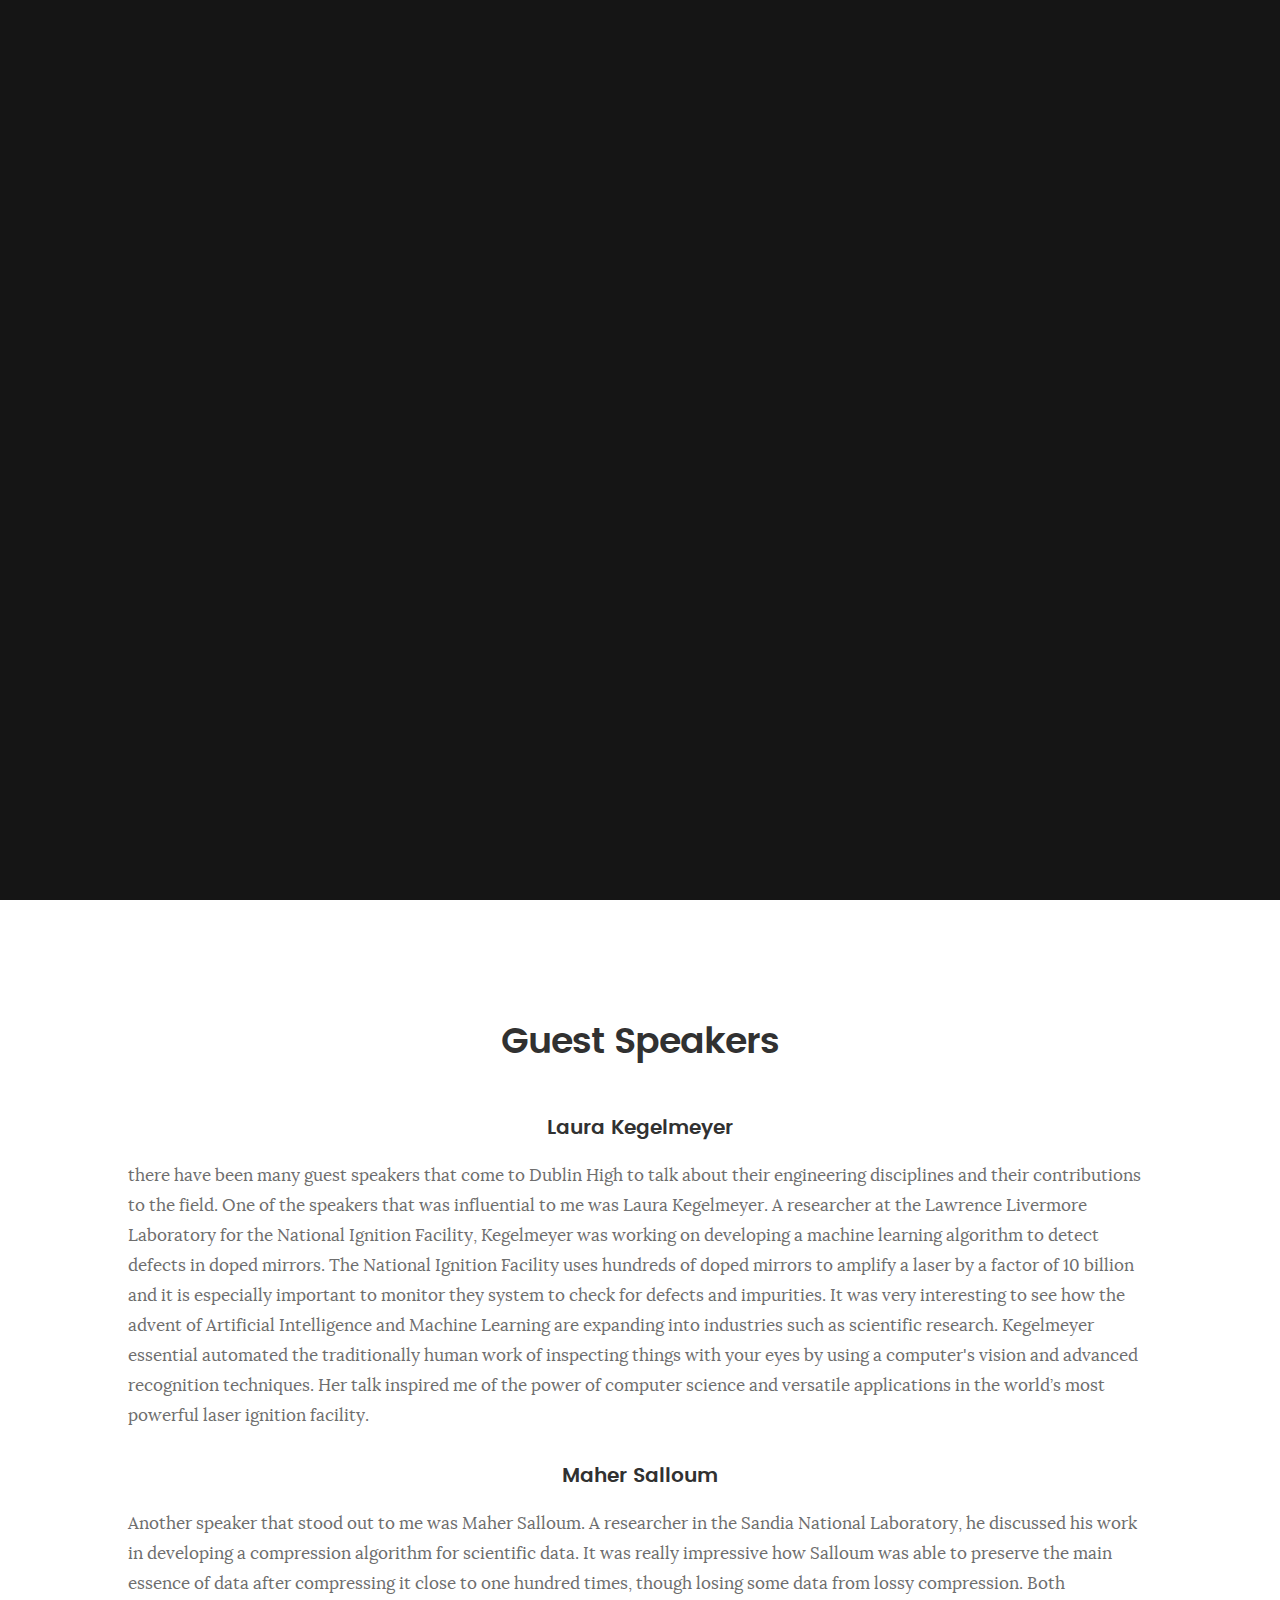
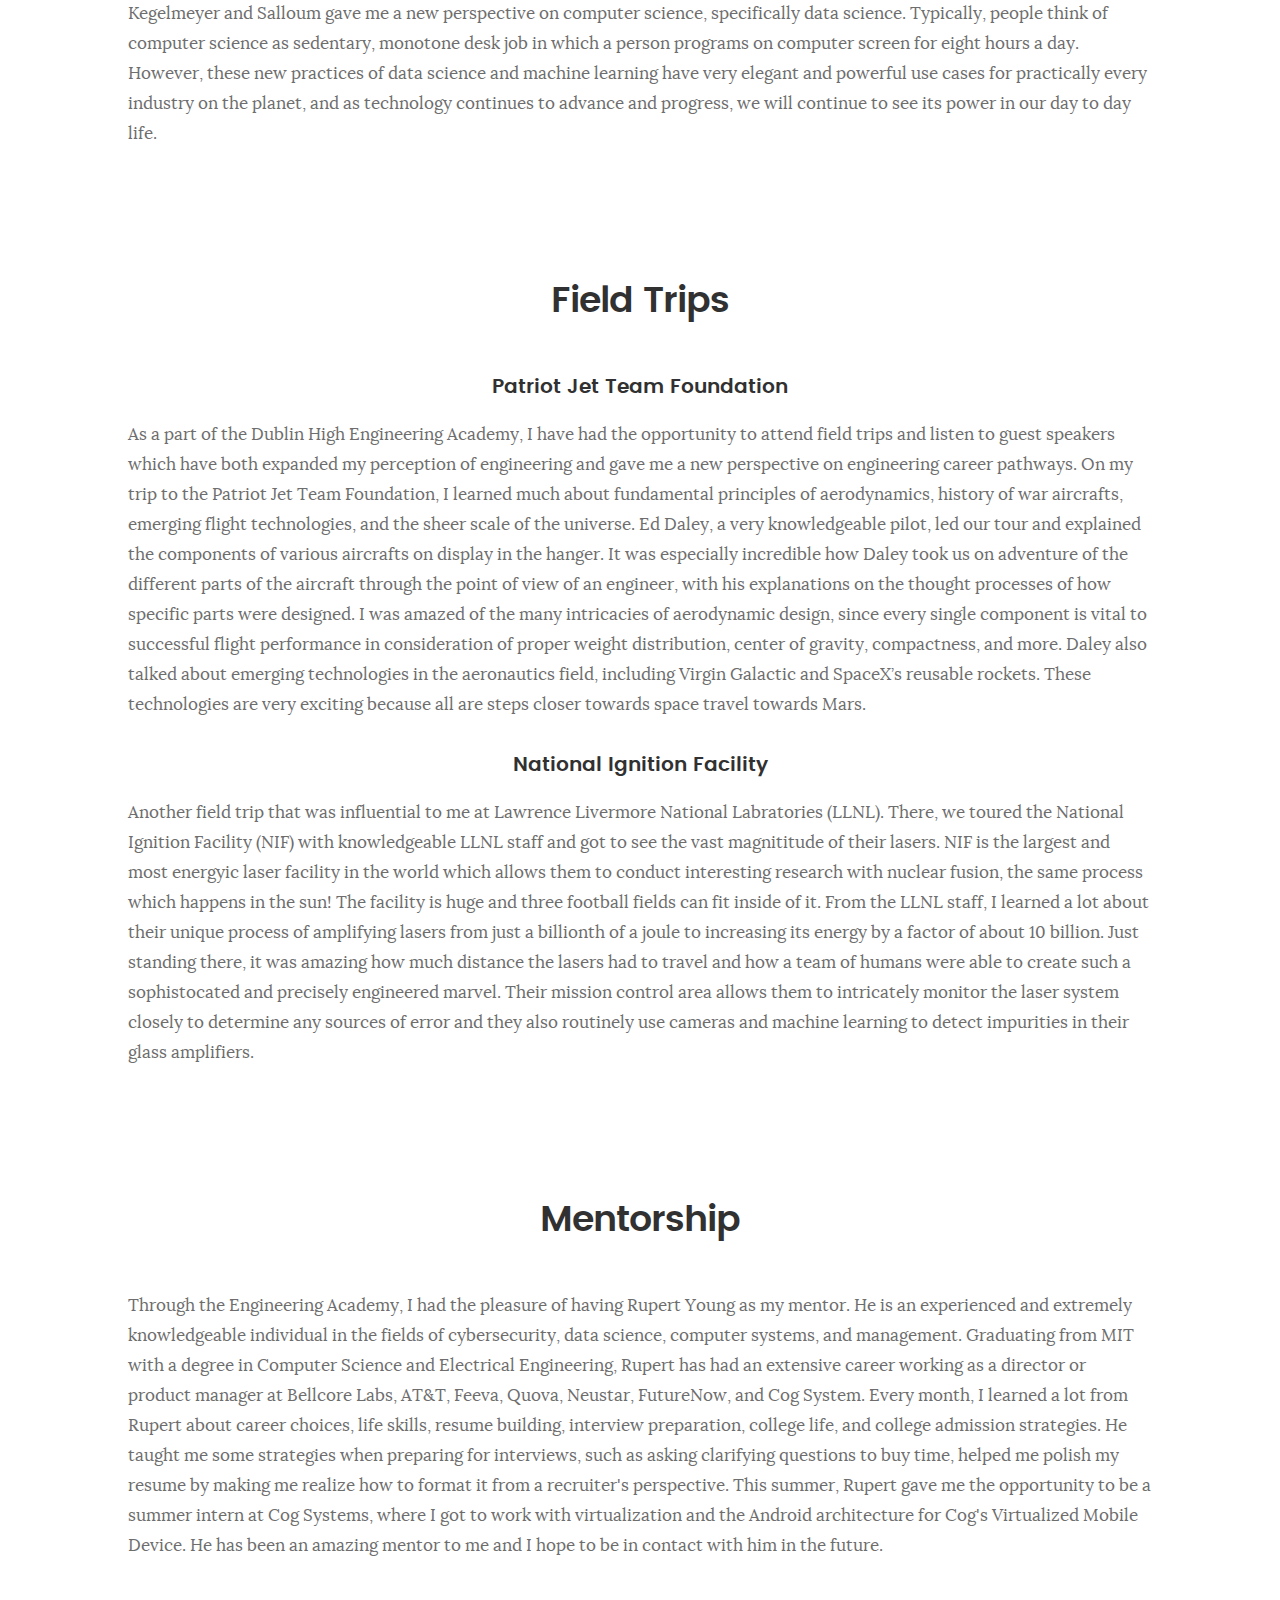
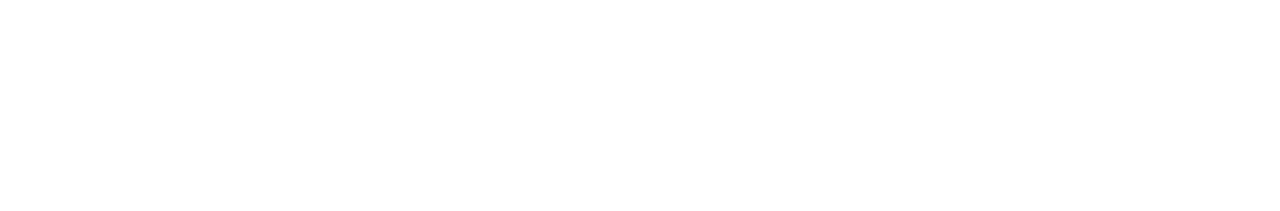
==== deda.html @ dc329d85 "update" ====
<!DOCTYPE html>
<!--[if IE 8 ]><html class="no-js oldie ie8" lang="en"> <![endif]-->
<!--[if IE 9 ]><html class="no-js oldie ie9" lang="en"> <![endif]-->
<!--[if (gte IE 9)|!(IE)]><!--><html class="no-js" lang="en"> <!--<![endif]-->
<head>

   <!--- basic page needs
   ================================================== -->
   <meta charset="utf-8">
	<title>Vikas Ummadisetty | DEDA</title>
	<meta name="description" content="">  
	<meta name="author" content="">

   <!-- mobile specific metas
   ================================================== -->
	<meta name="viewport" content="width=device-width, initial-scale=1, maximum-scale=1">

 	<!-- CSS
   ================================================== -->
   <link rel="stylesheet" href="css/base.css">  
   <link rel="stylesheet" href="css/main.css">
   <link rel="stylesheet" href="css/vendor.css">

   <style type="text/css" media="screen">

   	#styles { 
   		background: white;
   		padding-top: 12rem;
   		padding-bottom: 12rem;
   	}
   	#styles .row {
   		max-width: 1024px;
     	}
     	#styles .section-intro {
   		max-width: 800px;
     	}
      	
   </style>       

   <!-- script
   ================================================== -->
	<script src="js/modernizr.js"></script>
	<script src="js/pace.min.js"></script>

   <!-- favicons
	================================================== -->
	<link rel="icon" type="image/png" href="favicon.png">

</head>

<body id="top">

	<!-- header 
   ================================================== -->
   <header>   	
   	<div class="row">

   		<div class="top-bar">
   			<a class="menu-toggle" href="#"><span>Menu</span></a>

	   		<div class="logo">
		         <a href="index.html">KARDS</a>
		      </div>		      

			  <nav id="main-nav-wrap">
				<ul class="main-navigation">
					<li class="current"><a class=""  href="index.html#intro" title="">Home</a></li>
					<li><a class=""  href="index.html#about" title="">About</a></li>
					<li><a class=""  href="index.html#resume" title="">Resume</a></li>
					<li><a class=""  href="deda.html" target="_blank" title="">DEDA</a></li>
					<li><a class=""  href="index.html#portfolio" title="">Projects</a></li>					
					<li><a class=""  href="index.html#contact" title="">Contact</a></li>	
				</ul>
			</nav>     		
   		</div> <!-- /top-bar --> 
   		
   	</div> <!-- /row --> 		
   </header> <!-- /header -->

	<!-- intro section
   ================================================== -->
   <section id="intro">   

   	<div class="intro-overlay"></div>	

   	<div class="intro-content">
   		<div class="row">

   			<div class="col-twelve">

	   			<h5></h5>
	   			<h1>DEDA Guest Speakers & Field Trips</h1>

	   			<a class="button stroke smoothscroll" href="#about" title="">Learn More</a>

	   		</div>  
   			
   		</div>   		 		
   	</div> <!-- /intro-content --> 
  	

   </section> <!-- /intro -->


   <!-- Style Demo
   ================================================== -->
   <section id="styles">

	<div class="row section-intro">
		<div class="col-twelve">
			<h1>Guest Speakers</h1>
		</div>
	</div>
	<div class="row" style="margin-bottom:100px;">
		<h3 align="center">Laura Kegelmeyer</h3>
		<p>
			there have been many guest speakers that come to Dublin High to talk about their engineering disciplines and their 
			contributions to the field. One of the speakers that was influential to me was Laura Kegelmeyer.  
			A researcher at the Lawrence Livermore Laboratory for the National Ignition Facility, Kegelmeyer was working on developing a 
			machine learning algorithm to detect defects in doped mirrors. The National Ignition Facility uses hundreds of doped mirrors 
			to amplify a laser by a factor of 10 billion and it is especially important to monitor they system to check for defects and impurities. 
			It was very interesting to see how the advent of Artificial 
			Intelligence and Machine Learning are expanding into industries such as scientific research. Kegelmeyer essential automated the 
			traditionally human work of inspecting things with your eyes by using a computer's vision and advanced recognition techniques. 
			Her talk inspired me of the power 
			of computer science and versatile applications in the world’s most powerful laser ignition facility.
			
						<br>
		</p>
		
		<h3 align="center">Maher Salloum</h3>
		<p>
			Another speaker that stood out to me was Maher Salloum. A researcher in the Sandia National Laboratory, he discussed his work in 
			developing a compression algorithm for scientific data. It was really impressive how Salloum was able to
			 preserve the main essence of data after compressing it close to one hundred times, though losing some data
			  from lossy compression. Both Kegelmeyer and Salloum gave me a new perspective on computer science, specifically 
			  data science. Typically, people think of computer science as sedentary, monotone desk job in which a person programs
			   on computer screen for eight hours a day. However, these new practices of data science and machine learning have very 
			   elegant and powerful use cases for practically every industry on the planet, and as technology continues to advance and 
			   progress, we will continue to see its power in our day to day life.

			<br>
		</p>
	
	</div>

	<div class="row section-intro">
		<div class="col-twelve">
			<h1>Field Trips</h1>
		</div>
	</div>
	<div class="row" style="margin-bottom:100px;">
		<h3 align="center">Patriot Jet Team Foundation</h3>
		<p>
			As a part of the Dublin High Engineering Academy, I have had the opportunity to attend field trips and listen to guest speakers which have both 
			expanded my perception of engineering and gave me a new perspective on engineering career pathways. On my trip to the Patriot Jet Team Foundation,
			 I learned much about fundamental principles of aerodynamics, history of war aircrafts, emerging flight technologies, and the sheer scale of the 
			 universe. Ed Daley, a very knowledgeable pilot, led our tour and explained the components of various aircrafts on display in the hanger. It was 
			 especially incredible how Daley took us on adventure of the different parts of the aircraft through the point of view of an engineer, with his 
			 explanations on the thought processes of how specific parts were designed. I was amazed of the many intricacies of aerodynamic design, since 
			 every single component is vital to successful flight performance in consideration of proper weight distribution, center of gravity, compactness, 
			 and more. Daley also talked about emerging technologies in the aeronautics field, including Virgin Galactic and SpaceX’s reusable rockets. These 
			 technologies are very exciting because all are steps closer towards space travel towards Mars.
			<br>
		</p>
		
		<h3 align="center">National Ignition Facility</h3>
		<p>
			Another field trip that was influential to me at Lawrence Livermore National Labratories (LLNL). There, we toured the National Ignition Facility (NIF) with 
			knowledgeable LLNL staff and got to see the vast magnititude of their lasers. NIF is the largest and most energyic laser facility in the world which allows them 
			to conduct interesting research with nuclear fusion, the same process which happens in the sun! The facility is huge and three football fields can fit inside 
			of it. From the LLNL staff, I learned a lot about their unique process of amplifying lasers from just a billionth of a joule to increasing its energy by a factor of 
			about 10 billion. Just standing there, it was amazing how much distance the lasers had to travel and how a team of humans were able to create such a sophistocated and
			 precisely engineered marvel. Their mission control area allows them to intricately monitor the laser system closely to determine any sources of error and they also routinely use 
			 cameras and machine learning to detect impurities in their glass amplifiers. 

			<br>
		</p>
	
	</div>

	<div class="row section-intro">
		<div class="col-twelve">
			<h1>Mentorship</h1>
		</div>
	</div>
	<div class="row" style="margin-bottom:100px;">
		<p>Through the Engineering Academy, I had the pleasure of having Rupert Young as my mentor. He is an experienced and extremely knowledgeable individual in the fields of 
			cybersecurity, data science, computer systems, and management. Graduating from MIT with a degree in Computer Science and Electrical Engineering, Rupert has had an extensive 
			career working as a director or product manager at Bellcore Labs, AT&T, Feeva, Quova, Neustar, FutureNow, and Cog System. Every month, I learned a lot from Rupert about career choices, life 
			skills, resume building, interview preparation, college life, and college admission strategies. He taught me some strategies when preparing for interviews, such as asking 
			clarifying questions to buy time, helped me polish my resume by making me realize how to format it from a recruiter's perspective. This summer, Rupert gave me the opportunity 
			to be a summer intern at Cog Systems, where I got to work with virtualization and the Android architecture for Cog's Virtualized Mobile Device. He has been an amazing mentor to me 
			and I hope to be in contact with him in the future. 
		</p>
	
	</div>
	



	



	

	</section>

    

   <div id="preloader"> 
    	<div id="loader"></div>
   </div> 

   <!-- Java Script
   ================================================== --> 
   <script src="js/jquery-2.1.3.min.js"></script>
   <script src="js/plugins.js"></script>
   <script src="js/main.js"></script>

</body>

</html>
---- css/base.css ----
/**
 * =================================================================== 
 *
 *  Kards v1.0 Base Stylesheet
 *  url: styleshout.com
 *  03-01-2016
 *  ------------------------------------------------------------------
 *  TOC:
 *  01. reset
 *  02. basic/base setup styles
 *  03. grid
 *  04. MISC
 *
 * =================================================================== 
 */

/** 
 * ===================================================================
 * 01. reset - normalize.css v3.0.2 | MIT License | git.io/normalize
 *
 * ------------------------------------------------------------------- 
 */
html {
	font-family: sans-serif;
	-ms-text-size-adjust: 100%;
	-webkit-text-size-adjust: 100%;
}

body {
	margin: 0;
}

article,
aside,
details,
figcaption,
figure,
footer,
header,
hgroup,
main,
menu,
nav,
section,
summary {
	display: block;
}

audio,
canvas,
progress,
video {
	display: inline-block;
	vertical-align: baseline;
}

audio:not([controls]) {
	display: none;
	height: 0;
}

[hidden],
template {
	display: none;
}

a {
	background: transparent;
}

a:active,
a:hover {
	outline: 0;
}

abbr[title] {
	border-bottom: 1px dotted;
}

b,
strong {
	font-weight: bold;
}

dfn {
	font-style: italic;
}

h1 {
	font-size: 2em;
	margin: 0.67em 0;
}

mark {
	background: #ff0;
	color: #000;
}

small {
	font-size: 80%;
}

sub,
sup {
	font-size: 75%;
	line-height: 0;
	position: relative;
	vertical-align: baseline;
}

sup {
	top: -0.5em;
}

sub {
	bottom: -0.25em;
}

img {
	border: 0;
}

svg:not(:root) {
	overflow: hidden;
}

figure {
	margin: 1em 40px;
}

hr {
	-moz-box-sizing: content-box;
	box-sizing: content-box;
	height: 0;
}

pre {
	overflow: auto;
}

code,
kbd,
pre,
samp {
	font-family: monospace, monospace;
	font-size: 1em;
}

button,
input,
optgroup,
select,
textarea {
	color: inherit;
	font: inherit;
	margin: 0;
}

button {
	overflow: visible;
}

button,
select {
	text-transform: none;
}

button,
html input[type="button"],
input[type="reset"],
input[type="submit"] {
	-webkit-appearance: button;
	cursor: pointer;
}

button[disabled],
html input[disabled] {
	cursor: default;
}

button::-moz-focus-inner,
input::-moz-focus-inner {
	border: 0;
	padding: 0;
}

input {
	line-height: normal;
}

input[type="checkbox"],
input[type="radio"] {
	box-sizing: border-box;
	padding: 0;
}

input[type="number"]::-webkit-inner-spin-button,
input[type="number"]::-webkit-outer-spin-button {
	height: auto;
}

input[type="search"] {
	-webkit-appearance: textfield;
	-moz-box-sizing: content-box;
	-webkit-box-sizing: content-box;
	box-sizing: content-box;
}

input[type="search"]::-webkit-search-cancel-button,
input[type="search"]::-webkit-search-decoration {
	-webkit-appearance: none;
}

fieldset {
	border: 1px solid #c0c0c0;
	margin: 0 2px;
	padding: 0.35em 0.625em 0.75em;
}

legend {
	border: 0;
	padding: 0;
}

textarea {
	overflow: auto;
}

optgroup {
	font-weight: bold;
}

table {
	border-collapse: collapse;
	border-spacing: 0;
}

td,
th {
	padding: 0;
}

/** 
 * ===================================================================
 * 02. basic/base setup styles - (_basic.scss)
 *
 * ------------------------------------------------------------------- 
 */
html {
	font-size: 62.5%;
	box-sizing: border-box;
}

*,
*::before,
*::after {
	box-sizing: inherit;
}

body {
	font-weight: normal;
	line-height: 1;
	text-rendering: optimizeLegibility;
	word-wrap: break-word;
	-webkit-overflow-scrolling: touch;
	-webkit-text-size-adjust: none;
}

body,
input,
button {
	-moz-osx-font-smoothing: grayscale;
	-webkit-font-smoothing: antialiased;
}

/**
 * Media - (_basic.scss)
 * ------------------------------------------------------------------- 
 */
img,
video {
	max-width: 100%;
	height: auto;
}

/**
 * Typography resets - (_basic.scss)
 * ------------------------------------------------------------------- 
 */
div,
dl,
dt,
dd,
ul,
ol,
li,
h1,
h2,
h3,
h4,
h5,
h6,
pre,
form,
p,
blockquote,
th,
td {
	margin: 0;
	padding: 0;
}

h1,
h2,
h3,
h4,
h5,
h6 {
	-webkit-font-variant-ligatures: common-ligatures;
	-moz-font-variant-ligatures: common-ligatures;
	font-variant-ligatures: common-ligatures;
	text-rendering: optimizeLegibility;
}

em,
i {
	font-style: italic;
	line-height: inherit;
}

strong,
b {
	font-weight: bold;
	line-height: inherit;
}

small {
	font-size: 60%;
	line-height: inherit;
}

ol,
ul {
	list-style: none;
}

li {
	display: block;
}

/**
 * links - (_basic.scss)
 * ------------------------------------------------------------------- 
 */
a {
	text-decoration: none;
	line-height: inherit;
}

a img {
	border: none;
}

/**
 * inputs - (_basic.scss)
 * ------------------------------------------------------------------- 
 */
fieldset {
	margin: 0;
	padding: 0;
}

input[type="email"],
input[type="number"],
input[type="search"],
input[type="text"],
input[type="tel"],
input[type="url"],
input[type="password"],
textarea {
	-webkit-appearance: none;
	-moz-appearance: none;
	-ms-appearance: none;
	-o-appearance: none;
	appearance: none;
}

/** 
 * ===================================================================
 * 03. grid - (_grid.scss)
 *
 * ------------------------------------------------------------------- 
 */
.row {
	width: 94%;
	max-width: 1140px;
	margin: 0 auto;
}

.row:before,
.row:after {
	content: "";
	display: table;
}

.row:after {
	clear: both;
}

.row .row {
	width: auto;
	max-width: none;
	margin-left: -20px;
	margin-right: -20px;
}

[class*="col-"],
.bgrid {
	float: left;
}

[class*="col-"] + [class*="col-"].end {
	float: right;
}

[class*="col-"] {
	padding: 0 20px;
}

.col-one {
	width: 8.33333%;
}

.col-two,
.col-1-6 {
	width: 16.66667%;
}

.col-three,
.col-1-4 {
	width: 25%;
}

.col-four,
.col-1-3 {
	width: 33.33333%;
}

.col-five {
	width: 41.66667%;
}

.col-six,
.col-1-2 {
	width: 50%;
}

.col-seven {
	width: 58.33333%;
}

.col-eight,
.col-2-3 {
	width: 66.66667%;
}

.col-nine,
.col-3-4 {
	width: 75%;
}

.col-ten,
.col-5-6 {
	width: 83.33333%;
}

.col-eleven {
	width: 91.66667%;
}

.col-twelve,
.col-full {
	width: 100%;
}

/**
 * small screens - (_grid.scss)
 * --------------------------------------------------------------- 
 */
@media screen and (max-width:1024px) {
	.row .row {
		margin-left: -18px;
		margin-right: -18px;
	}

	[class*="col-"] {
		padding: 0 18px;
	}

}

/**
 * tablets - (_grid.scss)
 * --------------------------------------------------------------- 
 */
@media screen and (max-width:768px) {
	.row {
		width: auto;
		padding-left: 30px;
		padding-right: 30px;
	}

	.row .row {
		padding-left: 0;
		padding-right: 0;
		margin-left: -15px;
		margin-right: -15px;
	}

	[class*="col-"] {
		padding: 0 15px;
	}

	.tab-1-4 {
		width: 25%;
	}

	.tab-1-3 {
		width: 33.33333%;
	}

	.tab-1-2 {
		width: 50%;
	}

	.tab-2-3 {
		width: 66.66667%;
	}

	.tab-3-4 {
		width: 75%;
	}

	.tab-full {
		width: 100%;
	}

}

/**
 * large mobile devices - (_grid.scss)
 * --------------------------------------------------------------- 
 */
@media screen and (max-width:600px) {
	.row {
		padding-left: 25px;
		padding-right: 25px;
	}

	.row .row {
		margin-left: -10px;
		margin-right: -10px;
	}

	[class*="col-"] {
		padding: 0 10px;
	}

	.mob-1-4 {
		width: 25%;
	}

	.mob-1-2 {
		width: 50%;
	}

	.mob-3-4 {
		width: 75%;
	}

	.mob-full {
		width: 100%;
	}

}

/**
 * small mobile devices - (_grid.scss)
 * --------------------------------------------------------------- 
 */
@media screen and (max-width:400px) {
	.row .row {
		padding-left: 0;
		padding-right: 0;
		margin-left: 0;
		margin-right: 0;
	}

	[class*="col-"] {
		width: 100% !important;
		float: none !important;
		clear: both !important;
		margin-left: 0;
		margin-right: 0;
		padding: 0;
	}

	[class*="col-"] + [class*="col-"].end {
		float: none;
	}

}

/** 
 * ===================================================================
 * block grids - (_grid.scss)
 *
 * ------------------------------------------------------------------- 
 */
[class*="block-"]:before,
[class*="block-"]:after {
	content: "";
	display: table;
}

[class*="block-"]:after {
	clear: both;
}

.block-1-6 .bgrid {
	width: 16.66667%;
}

.block-1-4 .bgrid {
	width: 25%;
}

.block-1-3 .bgrid {
	width: 33.33333%;
}

.block-1-2 .bgrid {
	width: 50%;
}

/**
 * Clearing for block grid columns. Allow columns with 
 * different heights to align properly.
 */
.block-1-6 .bgrid:nth-child(6n+1),
.block-1-4 .bgrid:nth-child(4n+1),
.block-1-3 .bgrid:nth-child(3n+1),
.block-1-2 .bgrid:nth-child(2n+1) {
	clear: both;
}

/**
 * small screens - (_grid.scss)
 * --------------------------------------------------------------- 
 */
@media screen and (max-width:1024px) {
	.block-s-1-6 .bgrid {
		width: 16.66667%;
	}

	.block-s-1-4 .bgrid {
		width: 25%;
	}

	.block-s-1-3 .bgrid {
		width: 33.33333%;
	}

	.block-s-1-2 .bgrid {
		width: 50%;
	}

	.block-s-full .bgrid {
		width: 100%;
		clear: both;
	}

	[class*="block-s-"] .bgrid:nth-child(n) {
		clear: none;
	}

	.block-s-1-6 .bgrid:nth-child(6n+1),
	.block-s-1-4 .bgrid:nth-child(4n+1),
	.block-s-1-3 .bgrid:nth-child(3n+1),
	.block-s-1-2 .bgrid:nth-child(2n+1) {
		clear: both;
	}

}

/**
 * tablets - (_grid.scss)
 * --------------------------------------------------------------- 
 */
@media screen and (max-width:768px) {
	.block-tab-1-6 .bgrid {
		width: 16.66667%;
	}

	.block-tab-1-4 .bgrid {
		width: 25%;
	}

	.block-tab-1-3 .bgrid {
		width: 33.33333%;
	}

	.block-tab-1-2 .bgrid {
		width: 50%;
	}

	.block-tab-full .bgrid {
		width: 100%;
		clear: both;
	}

	[class*="block-tab-"] .bgrid:nth-child(n) {
		clear: none;
	}

	.block-tab-1-6 .bgrid:nth-child(6n+1),
	.block-tab-1-4 .bgrid:nth-child(4n+1),
	.block-tab-1-3 .bgrid:nth-child(3n+1),
	.block-tab-1-2 .bgrid:nth-child(2n+1) {
		clear: both;
	}

}

/**
 * large mobile devices - (_grid.scss)
 * --------------------------------------------------------------- 
 */
@media screen and (max-width:600px) {
	.block-mob-1-6 .bgrid {
		width: 16.66667%;
	}

	.block-mob-1-4 .bgrid {
		width: 25%;
	}

	.block-mob-1-3 .bgrid {
		width: 33.33333%;
	}

	.block-mob-1-2 .bgrid {
		width: 50%;
	}

	.block-mob-full .bgrid {
		width: 100%;
		clear: both;
	}

	[class*="block-mob-"] .bgrid:nth-child(n) {
		clear: none;
	}

	.block-mob-1-6 .bgrid:nth-child(6n+1),
	.block-mob-1-4 .bgrid:nth-child(4n+1),
	.block-mob-1-3 .bgrid:nth-child(3n+1),
	.block-mob-1-2 .bgrid:nth-child(2n+1) {
		clear: both;
	}

}

/**
 * stack on small mobile devices - (_grid.scss)
 * --------------------------------------------------------------- 
 */
@media screen and (max-width:400px) {
	.stack .bgrid {
		width: 100% !important;
		float: none !important;
		clear: both !important;
		margin-left: 0;
		margin-right: 0;
	}

}

/** 
 * ===================================================================
 * 04. MISC  - (_grid.scss)
 *
 * ------------------------------------------------------------------- 
 */

/**
 * Clearing - (http://nicolasgallagher.com/micro-clearfix-hack/
 */
.group:before,
.group:after {
	content: "";
	display: table;
}

.group:after {
	clear: both;
}

/**
 * Misc Helper Styles 
 */
.hide {
	display: none;
}

.invisible {
	visibility: hidden;
}

.antialiased {
	-webkit-font-smoothing: antialiased;
	-moz-osx-font-smoothing: grayscale;
}

.remove-bottom {
	margin-bottom: 0;
}

.half-bottom {
	margin-bottom: 1.5rem !important;
}

.add-bottom {
	margin-bottom: 3rem !important;
}

.no-border {
	border: none;
}

.full-width {
	width: 100%;
}

.text-center {
	text-align: center;
}

.text-left {
	text-align: left;
}

.text-right {
	text-align: right;
}

.pull-left {
	float: left;
}

.pull-right {
	float: right;
}

.align-center {
	margin-left: auto;
	margin-right: auto;
	text-align: center;
}

/*# sourceMappingURL=base.css.map */
---- css/main.css ----
/**
 * =================================================================== 
 *
 *  Kards v1.0 Main Stylesheet
 *  url: styleshout.com
 *  03-01-2016
 *  ------------------------------------------------------------------
 *  TOC:
 *  01. webfonts and iconfonts
 *  02. base style overrides
 *  03. typography & general theme styles
 *  04. preloader
 *  05. forms
 *  06. buttons 
 *  07. other components
 *  08. common styles
 *  09. header styles
 *  10. intro
 *  11. about
 *  12. resume
 *  13. portfolio
 *  14. call-to-action section
 *  15. services
 *  16. stats
 *  17. contact
 *  18. footer
 *
 * =================================================================== 
 */


/** 
 * ===================================================================
 * 01. webfonts and iconfonts - (_document-setup.scss)
 *
 * ------------------------------------------------------------------- 
 */
@import url("fonts.css");
@import url("font-awesome/css/font-awesome.min.css");
@import url("micons/micons.css");


/** 
 * ===================================================================
 * 02. base style overrides - (_document-setup.scss)
 *
 * ------------------------------------------------------------------- 
 */
html {
	font-size: 10px;
}

@media only screen and (max-width:1024px) {
	html {
		font-size: 9.411764705882353px;
	}
}
@media only screen and (max-width:768px) {
	html {
		font-size: 10px;
	}
}
@media only screen and (max-width:400px) {
	html {
		font-size: 9.411764705882353px;
	}
}

html, body {
	height: 100%;
}
body {
	background: #151515;
	font-family: "lora-regular", serif;
	font-size: 1.7rem;
	line-height: 3rem;
	color: #6e6e6e;
}

/**
 * links - (_document-setup.scss)
 * -------------------------------------------------------------------
 */
a, a:visited {
	color: #000000;
	-moz-transition: all 0.3s ease-in-out;
	-o-transition: all 0.3s ease-in-out;
	-webkit-transition: all 0.3s ease-in-out;
	-ms-transition: all 0.3s ease-in-out;
	transition: all 0.3s ease-in-out;
}
a:hover, a:focus, a:active {
	color: #FF0077;
	outline: 0;
}

/** 
 * ===================================================================
 * 03. typography & general theme styles - (_document-setup.scss)
 *
 * ------------------------------------------------------------------- 
 */
h1, h2, h3, h4, h5, h6, .h01, .h02, .h03, .h04, .h05, .h06 {
	font-family: "poppins-semibold", sans-serif;
	color: #313131;
	font-style: normal;
	text-rendering: optimizeLegibility;
	margin-bottom: 2.1rem;
}
h3, .h03, h4, .h04 {
	margin-bottom: 1.8rem;
}
h5, .h05, h6, .h06 {
	font-family: "poppins-bold";
	margin-bottom: 1.2rem;
}
h1, .h01 {
	font-size: 3.1rem;
	line-height: 1.355;
	letter-spacing: -.1rem;
}
@media only screen and (max-width:600px) {
	h1, .h01 {
		font-size: 2.6rem;
		letter-spacing: -.07rem;
	}
}
h2, .h02 {
	font-size: 2.4rem;
	line-height: 1.25;
}
h3, .h03 {
	font-size: 2rem;
	line-height: 1.5;
}
h4, .h04 {
	font-size: 1.7rem;
	line-height: 1.765;
}
h5, .h05 {
	font-size: 1.4rem;
	line-height: 1.714;
	text-transform: uppercase;
	letter-spacing: .15rem;
}
h6, .h06 {
	font-size: 1.3rem;
	line-height: 1.846;
	text-transform: uppercase;
	letter-spacing: .15rem;
}
p img {
	margin: 0;
}
p.lead {
	font-family: "lora-regular", serif;
	font-size: 2rem;
	line-height: 1.8;
	color: #888888;
}
@media only screen and (max-width:768px) {
	p.lead {
		font-size: 1.7rem;
	}
}
em, i, strong, b {
	font-size: 1.7rem;
	line-height: 3rem;
	font-style: normal;
	font-weight: normal;
}
em, i {
	font-family: "lora-italic", serif;
}
strong, b {
	font-family: "lora-bold", serif;
}
small {
	font-size: 1.2rem;
	line-height: inherit;
}
blockquote {
	margin: 3rem 0;
	padding-left: 4rem;
	position: relative;
}
blockquote:before {
	content: "\201C";
	font-size: 8rem;
	line-height: 0px;
	margin: 0;
	color: #313131;
	font-family: arial, sans-serif;
	position: absolute;
	top: 3rem;
	left: 0;
}
blockquote p {
	font-family: georgia, serif;
	font-style: italic;
	padding: 0;
	font-size: 1.9rem;
	line-height: 1.737;
}
blockquote cite {
	display: block;
	font-size: 1.3rem;
	font-style: normal;
	line-height: 1.616;
}
blockquote cite:before {
	content: "\2014 \0020";
}
blockquote cite a, blockquote cite a:visited {
	color: #888888;
	border: none;
}
abbr {
	font-family: "poppins-bold", serif;
	font-variant: small-caps;
	text-transform: lowercase;
	letter-spacing: .05rem;
	color: #888888;
}
var, kbd, samp, code, pre {
	font-family: Consolas, "Andale Mono", Courier, "Courier New", monospace;
}
pre {
	padding: 2.4rem 3rem 3rem;
	background: #F1F1F1;
}
code {
	font-size: 1.4rem;
	margin: 0 .2rem;
	padding: .3rem .6rem;
	white-space: nowrap;
	background: #F1F1F1;
	border: 1px solid #E1E1E1;
	border-radius: 3px;
}
pre > code {
	display: block;
	white-space: pre;
	line-height: 2;
	padding: 0;
	margin: 0;
}
pre.prettyprint > code {
	border: none;
}
del {
	text-decoration: line-through;
}
abbr[title], dfn[title] {
	border-bottom: 1px dotted;
	cursor: help;
}
mark {
	background: #FFF49B;
	color: #000;
}
hr {
	border: solid #d2d2d2;
	border-width: 1px 0 0;
	clear: both;
	margin: 2.4rem 0 1.5rem;
	height: 0;
}

/**
 * Lists - (_document-setup.scss)  
 * -------------------------------------------------------------------
 */
ol {
	list-style: decimal;
}
ul {
	list-style: disc;
}
li {
	display: list-item;
}
ol, ul {
	margin-left: 1.7rem;
}
ul li {
	padding-left: .4rem;
}
ul ul, ul ol, ol ol, ol ul {
	margin: .6rem 0 .6rem 1.7rem;
}
ul.disc li {
	display: list-item;
	list-style: none;
	padding: 0 0 0 .8rem;
	position: relative;
}
ul.disc li::before {
	content: "";
	display: inline-block;
	width: 8px;
	height: 8px;
	border-radius: 50%;
	background: #FF0077;
	position: absolute;
	left: -17px;
	top: 11px;
	vertical-align: middle;
}
dt {
	margin: 0;
	color: #FF0077;
}
dd {
	margin: 0 0 0 2rem;
}

/**
 * tables - (_document-setup.scss)  
 * -------------------------------------------------------------------
 */
table {
	border-width: 0;
	width: 100%;
	max-width: 100%;
	font-family: "lora-regular", sans-serif;
}
th, td {
	padding: 1.5rem 3rem;
	text-align: left;
	border-bottom: 1px solid #E8E8E8;
}
th {
	color: #313131;
	font-family: "poppins-bold", sans-serif;
}
td {
	line-height: 1.5;
}
th:first-child, td:first-child {
	padding-left: 0;
}
th:last-child, td:last-child {
	padding-right: 0;
}
.table-responsive {
	overflow-x: auto;
	-webkit-overflow-scrolling: touch;
}

/**
 * Spacing - (_document-setup.scss)  
 * -------------------------------------------------------------------
 */
button, .button {
	margin-bottom: 1.2;
}
fieldset {
	margin-bottom: 1.5rem;
}
input,
textarea,
select,
pre,
blockquote,
figure,
table,
p,
ul,
ol,
dl,
form,
.fluid-video-wrapper,
.ss-custom-select {
	margin-bottom: 3rem;
}

/**
 * floated image - (_document-setup.scss)  
 * -------------------------------------------------------------------
 */
img.pull-right {
	margin: .9rem 0 0 2.4rem;
}
img.pull-left {
	margin: .9rem 2.4rem 0 0;
}

/**
 * block grid paddings - (_document-setup.scss) 
 * -------------------------------------------------------------------
 */
.bgrid {
	padding: 0 20px;
}
@media only screen and (max-width:1024px) {
	.bgrid {
		padding: 0 18px;
	}
}
@media only screen and (max-width:768px) {
	.bgrid {
		padding: 0 15px;
	}
}
@media only screen and (max-width:600px) {
	.bgrid {
		padding: 0 10px;
	}
}
@media only screen and (max-width:400px) {
	.bgrid {
		padding: 0;
	}
}

/**
 * pace.js styles - minimal  - (_document-setup.scss)
 * -------------------------------------------------------------------
 */
.pace {
	-webkit-pointer-events: none;
	pointer-events: none;
	-webkit-user-select: none;
	-moz-user-select: none;
	user-select: none;
}
.pace-inactive {
	display: none;
}
.pace .pace-progress {
	background: #FF0077;
	position: fixed;
	z-index: 900;
	top: 0;
	right: 100%;
	width: 100%;
	height: 6px;
}

/** 
 * ===================================================================
 * 04. preloader - (_preloader-1.scss)
 *
 * ------------------------------------------------------------------- 
 */
#preloader {
	position: fixed;
	top: 0;
	left: 0;
	right: 0;
	bottom: 0;
	background: #151515;
	z-index: 800;
	height: 100%;
	width: 100%;
}
.no-js #preloader, .oldie #preloader {
	display: none;
}
#loader {
	position: absolute;
	left: 50%;
	top: 50%;
	width: 60px;
	height: 60px;
	margin: -30px 0 0 -30px;
	padding: 0;
}
#loader:before {
	content: "";
	border-top: 11px solid rgba(255, 255, 255, 0.1);
	border-right: 11px solid rgba(255, 255, 255, 0.1);
	border-bottom: 11px solid rgba(255, 255, 255, 0.1);
	border-left: 11px solid #FF0077;
	-webkit-animation: load 1.1s infinite linear;
	animation: load 1.1s infinite linear;
	display: block;
	border-radius: 50%;
	width: 60px;
	height: 60px;
}
@-webkit-keyframes load {
	0% {
		-webkit-transform: rotate(0deg);
		transform: rotate(0deg);
	}
	100% {
		-webkit-transform: rotate(360deg);
		transform: rotate(360deg);
	}
}
@keyframes load {
	0% {
		-webkit-transform: rotate(0deg);
		transform: rotate(0deg);
	}
	100% {
		-webkit-transform: rotate(360deg);
		transform: rotate(360deg);
	}
}

/** 
 * ===================================================================
 * 05. forms - (_forms.scss)
 *
 * ------------------------------------------------------------------- 
 */
fieldset {
	border: none;
}
input[type="email"],
input[type="number"],
input[type="search"],
input[type="text"],
input[type="tel"],
input[type="url"],
input[type="password"],
textarea,
select {
	display: block;
	height: 6rem;
	padding: 1.5rem 0;
	border: 0;
	outline: none;
	vertical-align: middle;
	color: #313131;
	font-family: "poppins-regular", sans-serif;
	font-size: 1.5rem;
	line-height: 3rem;
	max-width: 100%;
	background: transparent;
	border-bottom: 1px solid rgba(0, 0, 0, 0.3);
	-moz-transition: all 0.3s ease-in-out;
	-o-transition: all 0.3s ease-in-out;
	-webkit-transition: all 0.3s ease-in-out;
	-ms-transition: all 0.3s ease-in-out;
	transition: all 0.3s ease-in-out;
}
.ss-custom-select {
	position: relative;
	padding: 0;
}
.ss-custom-select select {
	-webkit-appearance: none;
	-moz-appearance: none;
	-ms-appearance: none;
	-o-appearance: none;
	appearance: none;
	text-indent: 0.01px;
	text-overflow: '';
	margin: 0;
	line-height: 3rem;
	vertical-align: middle;
}
.ss-custom-select select option {
	padding-left: 2rem;
	padding-right: 2rem;
}
.ss-custom-select select::-ms-expand {
	display: none;
}
.ss-custom-select::after {
	content: '\f0d7';
	font-family: 'FontAwesome';
	position: absolute;
	top: 50%;
	right: 1.5rem;
	margin-top: -10px;
	bottom: auto;
	width: 20px;
	height: 20px;
	line-height: 20px;
	font-size: 18px;
	text-align: center;
	pointer-events: none;
	color: #252525;
}

/* IE9 and below */
.oldie .ss-custom-select::after {
	display: none;
}
textarea {
	min-height: 25rem;
}
input[type="email"]:focus,
input[type="number"]:focus,
input[type="search"]:focus,
input[type="text"]:focus,
input[type="tel"]:focus,
input[type="url"]:focus,
input[type="password"]:focus,
textarea:focus,
select:focus {
	color: #cc005f;
	border-bottom: 1px solid #FF0077;
}
label, legend {
	font-family: "poppins-bold", sans-serif;
	font-size: 1.4rem;
	margin-bottom: .6rem;
	color: #3b3b3b;
	display: block;
}
input[type="checkbox"], input[type="radio"] {
	display: inline;
}
label > .label-text {
	display: inline-block;
	margin-left: 1rem;
	font-family: "poppins-regular", sans-serif;
	line-height: inherit;
}
label > input[type="checkbox"], label > input[type="radio"] {
	margin: 0;
	position: relative;
	top: .15rem;
}

/**
 * Style Placeholder Text  
 * -
 */
::-webkit-input-placeholder {
	color: #a1a1a1;
}
:-moz-placeholder {
	color: #a1a1a1;  /* Firefox 18- */
}
::-moz-placeholder {
	color: #a1a1a1;  /* Firefox 19+ */
}
:-ms-input-placeholder {
	color: #a1a1a1;
}
.placeholder {
	color: #a1a1a1 !important;
}

/** 
 * ===================================================================
 * 06. buttons - (_button-essentials.scss)
 *
 * ------------------------------------------------------------------- 
 */
.button,
a.button,
button,
input[type="submit"],
input[type="reset"],
input[type="button"] {
	display: inline-block;
	font-family: "poppins-bold", sans-serif;
	font-size: 1.4rem;
	text-transform: uppercase;
	letter-spacing: .3rem;
	height: 5.4rem;
	line-height: 5.4rem;
	padding: 0 3rem;
	margin: 0 .3rem 1.2rem 0;
	background: #d8d8d8;
	color: #313131;
	text-decoration: none;
	cursor: pointer;
	text-align: center;
	white-space: nowrap;
	border: none;
	-moz-transition: all 0.3s ease-in-out;
	-o-transition: all 0.3s ease-in-out;
	-webkit-transition: all 0.3s ease-in-out;
	-ms-transition: all 0.3s ease-in-out;
	transition: all 0.3s ease-in-out;
}
.button:hover,
a.button:hover,
button:hover,
input[type="submit"]:hover,
input[type="reset"]:hover,
input[type="button"]:hover,
.button:focus,
button:focus,
input[type="submit"]:focus,
input[type="reset"]:focus,
input[type="button"]:focus {
	background: #bebebe;
	color: #000000;
	outline: 0;
}
.button.button-primary,
a.button.button-primary,
button.button-primary,
input[type="submit"].button-primary,
input[type="reset"].button-primary,
input[type="button"].button-primary {
	background: #313131;
	color: #FFFFFF;
}
.button.button-primary:hover,
a.button.button-primary:hover,
button.button-primary:hover,
input[type="submit"].button-primary:hover,
input[type="reset"].button-primary:hover,
input[type="button"].button-primary:hover,
.button.button-primary:focus,
button.button-primary:focus,
input[type="submit"].button-primary:focus,
input[type="reset"].button-primary:focus,
input[type="button"].button-primary:focus {
	background: #1f1f1f;
}
button.full-width, .button.full-width {
	width: 100%;
	margin-right: 0;
}
button.medium, .button.medium {
	height: 5.7rem !important;
	line-height: 5.7rem !important;
	padding: 0 1.8rem !important;
}
button.large, .button.large {
	height: 6rem !important;
	line-height: 6rem !important;
	padding: 0rem 3rem !important;
}
button.stroke, .button.stroke {
	background: transparent !important;
	border: 3px solid #313131;
	line-height: 4.8rem;
}
button.stroke.medium, .button.stroke.medium {
	line-height: 5.1rem !important;
}
button.stroke.large, .button.stroke.large {
	line-height: 5.4rem !important;
}
button.stroke:hover, .button.stroke:hover {
	border: 3px solid #FF0077;
	color: #FF0077;
}
button::-moz-focus-inner, input::-moz-focus-inner {
	border: 0;
	padding: 0;
}


/** 
 * ===================================================================
 * 07. other components - (_others.scss)
 *
 * ------------------------------------------------------------------- 
 */

/**
 * alert box - (_alert-box.scss)
 * -------------------------------------------------------------------
 */
.alert-box {
	padding: 2.1rem 4rem 2.1rem 3rem;
	position: relative;
	margin-bottom: 3rem;
	border-radius: 3px;
	font-family: "poppins-regular", sans-serif;
	font-size: 1.5rem;
}
.alert-box .close {
	position: absolute;
	right: 1.8rem;
	top: 1.8rem;
	cursor: pointer;
}
.ss-error {
	background-color: #ffd1d2;
	color: #e65153;
}
.ss-success {
	background-color: #c8e675;
	color: #758c36;
}
.ss-info {
	background-color: #d7ecfb;
	color: #4a95cc;
}
.ss-notice {
	background-color: #fff099;
	color: #bba31b;
}

/**
 * additional typo styles - (_additional-typo.scss)
 * -------------------------------------------------------------------
 */

/**
 * drop cap 
 */
.drop-cap:first-letter {
	float: left;
	margin: 0;
	padding: 1.5rem .6rem 0 0;
	font-size: 8.4rem;
	font-family: "poppins-bold", sans-serif;
	line-height: 6rem;
	text-indent: 0;
	background: transparent;
	color: #313131;
}

/**
 * line definition style
 */
.lining dt, .lining dd {
	display: inline;
	margin: 0;
}
.lining dt + dt:before, .lining dd + dt:before {
	content: "\A";
	white-space: pre;
}
.lining dd + dd:before {
	content: ", ";
}
.lining dd + dd:before {
	content: ", ";
}
.lining dd:before {
	content: ": ";
	margin-left: -0.2em;
}

/**
 * dictionary definition style
 */
.dictionary-style dt {
	display: inline;
	counter-reset: definitions;
}
.dictionary-style dt + dt:before {
	content: ", ";
	margin-left: -0.2em;
}
.dictionary-style dd {
	display: block;
	counter-increment: definitions;
}
.dictionary-style dd:before {
	content: counter(definitions, decimal) ". ";
}

/** 
 * Pull Quotes
 * -----------
 * markup:
 *
 * <aside class="pull-quote">
 *		<blockquote>
 *			<p></p>
 *		</blockquote>
 *	</aside>
 *
 * --------------------------------------------------------------------- 
 */
.pull-quote {
	position: relative;
	padding: 2.1rem 3rem 2.1rem 0px;
}
.pull-quote:before, .pull-quote:after {
	height: 1em;
	position: absolute;
	font-size: 8rem;
	font-family: Arial, Sans-Serif;
	color: #333;
}
.pull-quote:before {
	content: "\201C";
	top: 33px;
	left: 0;
}
.pull-quote:after {
	content: '\201D';
	bottom: -33px;
	right: 0;
}
.pull-quote blockquote {
	margin: 0;
}
.pull-quote blockquote:before {
	content: none;
}

/** 
 * Stats Tab
 * ---------
 * markup:
 *
 * <ul class="stats-tabs">
 *		<li><a href="#">[value]<em>[name]</em></a></li>
 *	</ul>
 *
 * Extend this object into your markup.
 *
 * ---------------------------------------------------------------------
 */
.stats-tabs {
	padding: 0;
	margin: 3rem 0;
}
.stats-tabs li {
	display: inline-block;
	margin: 0 1.5rem 3rem 0;
	padding: 0 1.5rem 0 0;
	border-right: 1px solid #ccc;
}
.stats-tabs li:last-child {
	margin: 0;
	padding: 0;
	border: none;
}
.stats-tabs li a {
	display: inline-block;
	font-size: 2.5rem;
	font-family: "poppins-bold", sans-serif;
	border: none;
	color: #252525;
}
.stats-tabs li a:hover {
	color: #FF0077;
}
.stats-tabs li a em {
	display: block;
	margin: .6rem 0 0 0;
	font-size: 1.4rem;
	font-family: "poppins-regular", sans-serif;
	color: #888888;
}

/**
 * skillbars - (_skillbars.scss)
 * -------------------------------------------------------------------
 */
.skill-bars {
	list-style: none;
	margin: 6rem 0 3rem;
}
.skill-bars li {
	height: .6rem;
	background: #a1a1a1;
	width: 100%;
	margin-bottom: 6rem;
	padding: 0;
	position: relative;
}
.skill-bars li strong {
	position: absolute;
	left: 0;
	top: -3rem;
	font-family: "poppins-bold", sans-serif;
	color: #313131;
	text-transform: uppercase;
	letter-spacing: .2rem;
	font-size: 1.5rem;
	line-height: 2.4rem;
}
.skill-bars li .progress {
	background: #313131;
	position: relative;
	height: 100%;
}
.skill-bars li .progress span {
	position: absolute;
	right: 0;
	top: -3.6rem;
	display: block;
	font-family: "poppins-regular", sans-serif;
	color: white;
	font-size: 1.1rem;
	line-height: 1;
	background: #313131;
	padding: .6rem .6rem;
	border-radius: 3px;
}
.skill-bars li .progress span::after {
	position: absolute;
	left: 50%;
	bottom: -5px;
	margin-left: -5px;
	border-right: 5px solid transparent;
	border-left: 5px solid transparent;
	border-top: 5px solid #313131;
	content: "";
}

.skill-bars li .percent5   { width: 5%; }
.skill-bars li .percent10  { width: 10%; }
.skill-bars li .percent15  { width: 15%; }
.skill-bars li .percent20  { width: 20%; }
.skill-bars li .percent25  { width: 25%; }
.skill-bars li .percent30  { width: 30%; }
.skill-bars li .percent35  { width: 35%; }
.skill-bars li .percent40  { width: 40%; }
.skill-bars li .percent45  { width: 45%; }
.skill-bars li .percent50  { width: 50%; }
.skill-bars li .percent55  { width: 55%; }
.skill-bars li .percent60  { width: 60%; }
.skill-bars li .percent65  { width: 65%; }
.skill-bars li .percent70  { width: 70%; }
.skill-bars li .percent75  { width: 75%; }
.skill-bars li .percent80  { width: 80%; }
.skill-bars li .percent85  { width: 85%; }
.skill-bars li .percent90  { width: 90%; }
.skill-bars li .percent95  { width: 95%; }
.skill-bars li .percent100 { width: 100%; }


/** 
 * ===================================================================
 * 08. common styles (_layout.scss)
 *
 * ------------------------------------------------------------------- 
 */
.grey-section {
	background: #ebebeb;
}
.grey-section p.lead {
	color: #7d7d7d;
}
.section-intro {
	max-width: 700px;
	margin-left: auto;
	margin-right: auto;
	text-align: center;
	margin-bottom: 3.6rem;
	position: relative;
}
.section-intro h1 {
	font-family: "poppins-semibold", serif;
	font-size: 3.6rem;
	color: #313131;
	line-height: 1.25;
	margin-bottom: 1.2rem;
}
.section-intro h5 {
	color: #FF0077;
	font-size: 1.6rem;
	line-height: 1.875;
	margin-bottom: 0.3rem;
	letter-spacing: .4rem;
}

/**
 * responsive:
 * common styles
 * ------------------------------------------------------------------- 
 */
@media only screen and (max-width:768px) {
	.section-intro {
		max-width: 650px;
	}
	.section-intro h1 {
		font-size: 3rem;
	}
}
@media only screen and (max-width:600px) {
	.section-intro h1 {
		font-size: 2.6rem;
	}
	.section-intro h5 {
		font-size: 1.5rem;
		letter-spacing: .3rem;
	}
}
@media only screen and (max-width:400px) {
	.section-intro h1 {
		font-size: 2.4rem;
	}
}


/** 
 * ===================================================================
 * 09. header styles - (_layout.scss)
 *
 * ------------------------------------------------------------------- 
 */
header {
	position: fixed;
	width: 100%;
	min-height: 66px;
	z-index: 600;
}
header .row {
	position: relative;
	min-height: 66px;
}
header .top-bar {
	display: block;
	background: #000000;
	min-width: 220px;
	min-height: 66px;
	position: absolute;
	left: 90px;
	top: 0;
}
header .logo {
	float: left;
	margin-left: 20px;
	margin-right: 50px;
	margin-top: 25px;
	position: relative;
}
header .logo a {
	display: block;
	margin: 0;
	padding: 0;
	border: none;
	font: 0/0 a;
	text-shadow: none;
	color: transparent;
	width: 92px;
	height: 15px;
	/*background: url("../images/logo.png") no-repeat center;*/
	/*background-size: 92px 15px;*/
}

/**
 * menu toggle - (_layout.css)
 * ------------------------------------------------------------------- 
 */
.menu-toggle {
	float: left;
	width: 40px;
	height: 40px;
	margin-left: 20px;
	margin-top: 13px;
	display: block;
	position: relative;
}
.menu-toggle span {
	display: block;
	background-color: #FF0077;
	width: 24px;
	height: 3px;
	margin-top: -1.5px;
	font: 0/0 a;
	text-shadow: none;
	color: transparent;
	position: absolute;
	right: 8px;
	top: 50%;
	bottom: auto;
	left: auto;
	-moz-transition: background 0.2s ease-in-out;
	-o-transition: background 0.2s ease-in-out;
	-webkit-transition: background 0.2s ease-in-out;
	-ms-transition: background 0.2s ease-in-out;
	transition: background 0.2s ease-in-out;
}
.menu-toggle span::before, .menu-toggle span::after {
	content: '';
	width: 100%;
	height: 100%;
	background-color: inherit;
	position: absolute;
	left: 0;
	-moz-transition-duration: 0.2s, 0.2s;
	-o-transition-duration: 0.2s, 0.2s;
	-webkit-transition-duration: 0.2s, 0.2s;
	-ms-transition-duration: 0.2s, 0.2s;
	transition-duration: 0.2s, 0.2s;
	-moz-transition-delay: 0.2s, 0s;
	-o-transition-delay: 0.2s, 0s;
	-webkit-transition-delay: 0.2s, 0s;
	-ms-transition-delay: 0.2s, 0s;
	transition-delay: 0.2s, 0s;
}
.menu-toggle span::before {
	top: -8px;
	-moz-transition-property: top, transform;
	-o-transition-property: top, transform;
	-webkit-transition-property: top, transform;
	-ms-transition-property: top, transform;
	transition-property: top, transform;
}
.menu-toggle span::after {
	bottom: -8px;
	-moz-transition-property: bottom, transform;
	-o-transition-property: bottom, transform;
	-webkit-transition-property: bottom, transform;
	-ms-transition-property: bottom, transform;
	transition-property: bottom, transform;
}

/* is clicked */
.menu-toggle.is-clicked span {
	background-color: rgba(255, 0, 119, 0);
}
.menu-toggle.is-clicked span::before, .menu-toggle.is-clicked span::after {
	background-color: #ff0077;
	-moz-transition-delay: 0s, 0.2s;
	-o-transition-delay: 0s, 0.2s;
	-webkit-transition-delay: 0s, 0.2s;
	-ms-transition-delay: 0s, 0.2s;
	transition-delay: 0s, 0.2s;
}
.menu-toggle.is-clicked span::before {
	top: 0;
	-webkit-transform: rotate(45deg);
	-ms-transform: rotate(45deg);
	transform: rotate(45deg);
}
.menu-toggle.is-clicked span::after {
	bottom: 0;
	-webkit-transform: rotate(-45deg);
	-ms-transform: rotate(-45deg);
	transform: rotate(-45deg);
}

/* navigation panel */
#main-nav-wrap {
	display: block;
	width: 100%;
	font-family: "poppins-medium", sans-serif;
	font-size: 1.5rem;
	position: absolute;
	top: 100%;
	left: 0;
}

/* dropdown nav */
.main-navigation {
	background: #000000;
	padding: 24px 30px 42px;
	margin: 0;
	width: 100%;
	height: auto;
	clear: both;
	display: none;
}
.main-navigation > li {
	display: block;
	height: auto;
	text-align: left;
	padding: 0;
}
.main-navigation li a {
	display: block;
	color: #FFFFFF;
	width: auto;
	padding: 15px 0;
	line-height: 16px;
	border: none;
}
.main-navigation li a:hover {
	color: #FF0077;
	padding-left: 1rem;
}
.main-navigation li.current > a {
	background: none;
	color: #FF0077;
}

/**
 * responsive:
 * header styles
 * --------------------------------------------------------------- 
 */
@media only screen and (max-width:1024px) {
	header .top-bar {
		left: 60px;
	}
}
@media only screen and (max-width:768px) {
	header .top-bar {
		left: 50px;
	}
}
@media only screen and (max-width:600px) {
	header .top-bar {
		left: 35px;
	}
}
@media only screen and (max-width:400px) {
	header .top-bar {
		left: 25px;
	}
}


/** 
 * ===================================================================
 * 10. intro - (_layout.scss) 
 *
 * ------------------------------------------------------------------- 
 */
#intro {
	background: #151515 url(../images/intro-bg.jpg) no-repeat center bottom;
	-webkit-background-size: cover;
	-moz-background-size: cover;
	background-size: cover;
	background-attachment: fixed;
	width: 100%;
	height: 100%;
	min-height: 720px;
	display: table;
	position: relative;
	text-align: center;
}
.intro-overlay {
	position: absolute;
	top: 0;
	left: 0;
	width: 100%;
	height: 100%;
	background: #111111;
	opacity: .85;
}

.intro-content {
	display: table-cell;
	vertical-align: middle;
	text-align: center;
	-webkit-transform: translateY(-2.1rem);
	-ms-transform: translateY(-2.1rem);
	transform: translateY(-2.1rem);
}
.intro-content h1 {
	color: #FFFFFF;
	font-family: "poppins-medium", sans-serif;
	font-size: 8.4rem;
	line-height: 1.071;
	max-width: 900px;
	margin-top: 0;
	margin-bottom: .6rem;
	margin-left: auto;
	margin-right: auto;
	text-shadow: 0 0 20px rgba(0, 0, 0, 0.5);
}
.intro-content h5 {
	color: #cc005f;
	font-family: "poppins-bold", sans-serif;
	font-size: 2.3rem;
	line-height: 1.565;
	margin-bottom: 0;
	text-transform: uppercase;
	letter-spacing: .3rem;
	text-shadow: 0 0 6px rgba(0, 0, 0, 0.2);
}
.intro-content .intro-position {
	font-family: "lora-regular", serif;
	font-size: 1.7rem;
	line-height: 2.4rem;
	text-transform: uppercase;
	letter-spacing: .2rem;
	color: #FFFFFF;
	text-shadow: 0 0 6px rgba(0, 0, 0, 0.2);
}
.intro-content .intro-position span {
	display: inline-block;
}
.intro-content .intro-position span::after {
	content: "|";
	text-align: center;
	display: inline-block;
	padding: 0 8px 0 14px;
	color: rgba(255, 255, 255, 0.3);
}
.intro-content .intro-position span:first-child::before {
	content: "|";
	text-align: center;
	display: inline-block;
	padding: 0 14px 0 8px;
	color: rgba(255, 255, 255, 0.3);
}
.intro-content .button {
	color: #FFFFFF !important;
	border-color: rgba(255, 255, 255, 0.3);
	height: 6rem !important;
	line-height: 5.4rem !important;
	padding: 0 3.5rem 0 3rem !important;
	margin-top: .6rem;
	font-size: 1.3rem;
	text-transform: uppercase;
	letter-spacing: .25rem;
}
.intro-content .button:hover, .intro-content .button:focus {
	border-color: #cc005f;
}
.intro-content .button::after {
	display: inline-block;
	content: "\f107";
	font-family: fontAwesome;
	font-size: 1.6rem;
	line-height: inherit;
	text-align: center;
	position: relative;
	left: 1.2rem;
}

.intro-social {
	display: block;
	position: absolute;
	width: 100%;
	left: 0;
	bottom: 7.2rem;
	font-size: 3.3rem;
	margin: 0;
	padding: 0;
}
.intro-social li {
	display: inline-block;
	margin: 0 20px;
	padding: 0;
}
.intro-social li a, .intro-social li a:visited {
	color: #FFFFFF;
}
.intro-social li a:hover, .intro-social li a:focus {
	color: #cc005f;
}

/**
 * responsive:
 * Intro
 * --------------------------------------------------------------- 
 */
@media only screen and (max-width:1024px) {
	.intro-content h1 {
		font-size: 7.6rem;
	}
	.intro-social {
		font-size: 3rem;
	}
	.intro-social li {
		margin: 0 15px;
	}
}
@media only screen and (max-width:768px) {
	#intro {
		min-height: 660px;
	}
	.intro-content h1 {
		font-size: 5.2rem;
	}
	.intro-content h5 {
		font-size: 1.8rem;
	}
	.intro-content .intro-position {
		font-size: 1.3rem;
	}
	.intro-social {
		font-size: 2.5rem;
	}
	.intro-social li {
		margin: 0 10px;
	}
}
@media only screen and (max-width:600px) {
	#intro {
		min-height: 600px;
	}
	.intro-content h1 {
		font-size: 4.6rem;
		margin-bottom: .6rem;
	}
	.intro-content h5 {
		font-size: 1.5rem;
		margin-bottom: .3rem;
		letter-spacing: .2rem;
	}
	.intro-content .intro-position {
		font-size: 1.2rem;
	}
	.intro-content .intro-position span {
		padding: 0 .6rem;
	}
	.intro-content .intro-position span::before, .intro-content .intro-position span::after {
		display: none !important;
	}
	.intro-social {
		font-size: 2.4rem;
	}
}


/** 
 * ===================================================================
 * 11. about - (_layout.scss)
 *
 * ------------------------------------------------------------------- 
 */
#about {
	background: #FFFFFF;
	padding-top: 12rem;
	padding-bottom: 15rem;
}
#about .section-intro {
	margin-bottom: 3rem;
}

.intro-info {
	margin-top: 4.2rem;
	margin-right: -30px;
	margin-left: -30px;
}
.intro-info img {
	height: 9rem;
	width: 9rem;
	border-radius: 50%;
	margin: .9rem 0 0 0;
	float: left;
}
.intro-info .lead {
	text-align: left;
	padding-left: 13rem;
}

.about-content {
	position: relative;
	text-align: left;
	max-width: 850px;
	margin-bottom: 3.6rem;
}
.about-content h3 {
	font-family: "poppins-bold", sans-serif;
	font-size: 1.8rem;
	text-transform: uppercase;
	letter-spacing: .25rem;
}
.about-content .info-list {
	list-style: none;
	margin-left: 0;
}
.about-content .info-list li {
	padding: 0 0 1.5rem 0;
	margin-bottom: .6rem;
}
.about-content .info-list li strong {
	font-family: "poppins-bold", sans-serif;
	color: #313131;
	text-transform: uppercase;
	letter-spacing: .2rem;
	font-size: 1.5rem;
	line-height: 3rem;
}
.about-content .info-list li span {
	display: block;
	font-family: "poppins-regular", sans-serif;
	color: #888888;
	font-size: 1.5rem;
	line-height: 1;
}
.about-content .skill-bars {
	margin-top: 6rem;
}

.button-section {
	text-align: center;
}
.button-section .button {
	width: 250px;
}
.button-section [class*="col-"] .button:first-child {
	margin-right: 4rem;
}

/**
 * responsive:
 * about
 * ------------------------------------------------------------------- 
 */
@media only screen and (max-width:1024px) {
	.intro-info {
		margin-right: 0;
		margin-left: 0;
	}
}
@media only screen and (max-width:768px) {
	.intro-info img {
		height: 7.8rem;
		width: 7.8rem;
	}
	.intro-info .lead {
		padding-left: 11rem;
	}
	.about-content h3 {
		text-align: center;
	}
	.about-content .info-list, .about-content .skill-bars {
		margin-bottom: 4.2rem;
	}
	.button-section .button {
		width: 100%;
		margin-bottom: 3rem;
	}
	.button-section [class*="col-"] .button:first-child {
		margin-right: 0;
	}
}
@media only screen and (max-width:600px) {
	.intro-info {
		text-align: center;
		margin-top: 3rem;
	}
	.intro-info img {
		height: 6.6rem;
		width: 6.6rem;
		float: none;
		display: inline-block;
	}
	.intro-info .lead {
		padding-left: 0;
		text-align: center;
	}
}

/** 
 * ===================================================================
 * 12. resume - (_layout.scss)
 *
 * ------------------------------------------------------------------- 
 */
#resume {
	padding-top: 12rem;
	padding-bottom: 12rem;
}

#resume .resume-header {
	text-align: center;
}
#resume .resume-header h2 {
	color: #FF0077;
}

#resume .resume-timeline {
	max-width: 980px;
}
#resume .timeline-wrap {
	position: relative;
	margin-top: 1.5rem;
	margin-bottom: 6rem;
}
#resume .timeline-wrap::before {
	content: "";
	display: block;
	width: 1px;
	height: 100%;
	background: rgba(0, 0, 0, 0.1);
	position: absolute;
	left: 35%;
	top: 0;
}
#resume .timeline-block {
	position: relative;
	padding-top: 1.5rem;
}
#resume .timeline-ico {
	height: 4.8rem;
	width: 4.8rem;
	line-height: 4.8rem;
	background: #313131;
	border-radius: 50%;
	text-align: center;
	color: #FFFFFF;
	position: absolute;
	left: 35%;
	top: .9rem;
	margin-left: -2.4rem;
}
#resume .timeline-ico i {
	position: relative;
	left: .05rem;
	top: .2rem;
}

#resume .timeline-header {
	float: left;
	width: 35%;
	padding-right: 90px;
	text-align: right;
}
#resume .timeline-header h3 {
	margin-bottom: 0;
}
#resume .timeline-header p {
	font-family: "poppins-regular", sans-serif;
	font-size: 1.6rem;
	color: #888888;
}
#resume .timeline-content {
	margin-left: 35%;
	padding-left: 60px;
}
#resume .timeline-content h4 {
	position: relative;
	padding-bottom: 1.8rem;
}
#resume .timeline-content h4::after {
	content: "";
	display: block;
	height: 3px;
	width: 50px;
	background: rgba(0, 0, 0, 0.2);
	position: absolute;
	left: 0;
	bottom: 0;
}

/**
 * responsive:
 * resume
 * ------------------------------------------------------------------- 
 */
@media only screen and (max-width:1024px) {
	#resume .timeline-header {
		padding-right: 50px;
	}
	#resume .timeline-header h3 {
		font-size: 1.8rem;
	}
	#resume .timeline-header p {
		font-size: 1.4rem;
	}
	#resume .timeline-content {
		padding-left: 50px;
	}
}
@media only screen and (max-width:768px) {
	#resume .timeline-wrap::before {
		left: 2.4rem;
	}
	#resume .timeline-ico {
		left: 2.4rem;
	}
	#resume .timeline-header {
		float: none;
		width: auto;
		padding-right: 15px;
		text-align: left;
	}
	#resume .timeline-header h3 {
		font-size: 2rem;
	}
	#resume .timeline-header p {
		font-size: 1.5rem;
		margin-bottom: 1.5rem;
	}
	#resume .timeline-content {
		margin: 0;
	}
	#resume .timeline-content h4 {
		padding-bottom: 0;
		padding-top: 2.1rem;
		margin-bottom: .6rem;
		font-size: 1.7rem;
	}
	#resume .timeline-content h4::after {
		bottom: auto;
		top: 0;
	}
	#resume .timeline-header, #resume .timeline-content {
		padding-left: 7rem;
	}
}
@media only screen and (max-width:480px) {
	#resume .resume-header h2 {
		font-size: 2.2rem;
	}
	#resume .timeline-wrap::before {
		left: 1.8rem;
	}
	#resume .timeline-ico {
		height: 3.6rem;
		width: 3.6rem;
		line-height: 3.6rem;
		left: 1.8rem;
		margin-left: -1.8rem;
		font-size: 1.5rem;
	}
	#resume .timeline-header, #resume .timeline-content {
		padding-left: 5.5rem;
	}
}


/** 
 * ===================================================================
 * 13. portfolio - (_layout.scss)
 *
 * ------------------------------------------------------------------- 
 */
#portfolio {
	background: #FFFFFF;
	padding-top: 12rem;
	padding-bottom: 12rem;
}
#portfolio .folio-item {
	padding: 0;
	position: relative;
	overflow: hidden;
}
#portfolio .folio-item img {
	vertical-align: middle;
	-moz-transition: all 0.5s ease-in-out;
	-o-transition: all 0.5s ease-in-out;
	-webkit-transition: all 0.5s ease-in-out;
	-ms-transition: all 0.5s ease-in-out;
	transition: all 0.5s ease-in-out;
}

#portfolio .overlay {
	position: absolute;
	top: 0;
	left: 0;
	width: 100%;
	height: 100%;
	background: transparent;
	-moz-transition: all 0.5s ease-in-out;
	-o-transition: all 0.5s ease-in-out;
	-webkit-transition: all 0.5s ease-in-out;
	-ms-transition: all 0.5s ease-in-out;
	transition: all 0.5s ease-in-out;
}

#portfolio .folio-item-table {
	display: table;
	width: 100%;
	height: 100%;
}
#portfolio .folio-item-cell {
	display: table-cell;
	vertical-align: middle;
	text-align: center;
	-moz-transition: all 0.5s ease-in-out;
	-o-transition: all 0.5s ease-in-out;
	-webkit-transition: all 0.5s ease-in-out;
	-ms-transition: all 0.5s ease-in-out;
	transition: all 0.5s ease-in-out;
	position: relative;
	left: -100%;
}

#portfolio .folio-title {
	color: #FFFFFF;
	font-size: 3.3rem;
	padding: 0 3rem;
	margin-bottom: 0;
}
#portfolio .folio-types {
	margin: 0;
	padding: 0;
	text-transform: uppercase;
	font-family: "poppins-regular", sans-serif;
	font-size: 1.2rem;
	letter-spacing: .1rem;
	color: rgba(255, 255, 255, 0.6);
}
#portfolio .folio-item:hover .overlay {
	background: rgba(0, 0, 0, 0.8);
}
#portfolio .folio-item:hover .folio-item-cell {
	left: 0;
}
#portfolio .folio-item:hover img {
	-webkit-transform: scale(1.05);
	-ms-transform: scale(1.05);
	transform: scale(1.05);
}

/**
 * responsive:
 * portfolio
 * ------------------------------------------------------------------- 
 */
@media only screen and (max-width:1024px) {
	#portfolio .folio-title {
		font-size: 3.1rem;
	}
}
@media only screen and (max-width:768px) {
	#portfolio .folio-title {
		font-size: 2.5rem;
	}
}
@media only screen and (max-width:400px) {
	#portfolio .folio-title {
		font-size: 2.2rem;
	}
}

/**
 * Popup Modal - (_layout.scss)
 * ------------------------------------------------------------------
 */
.popup-modal {
	max-width: 550px;
	background: #FFFFFF;
	position: relative;
	margin: 0 auto;
}
.popup-modal .media {
	position: relative;
}
.popup-modal img {
	vertical-align: bottom;
}
.popup-modal .description-box {
	padding: 1.8rem 3.6rem 3rem;
}
.popup-modal .description-box h4 {
	font-family: "poppins-bold", sans-serif;
	font-size: 1.5rem;
	line-height: 2.4rem;
	margin-bottom: .6rem;
}
.popup-modal .description-box p {
	font-family: "poppins-regular", sans-serif;
	font-size: 1.4rem;
	line-height: 2.4rem;
	margin-bottom: 12px;
}
.popup-modal .categories {
	font-family: "poppins-bold", sans-serif;
	font-size: 1.1rem;
	line-height: 1.8rem;
	text-transform: uppercase;
	letter-spacing: .1rem;
	display: block;
	text-align: left;
	color: rgba(0, 0, 0, 0.5);
}
.popup-modal .link-box {
	width: 100%;
	overflow: hidden;
	background: #000000;
}
.popup-modal .link-box a {
	font-family: "poppins-bold", sans-serif;
	font-size: 1.2rem;
	line-height: 6rem;
	color: #FFFFFF;
	text-transform: uppercase;
	letter-spacing: 3px;
	cursor: pointer;
	display: block;
	text-align: center;
	float: left;
	width: 50%;
	-moz-transition: all 0.3s ease-in-out;
	-o-transition: all 0.3s ease-in-out;
	-webkit-transition: all 0.3s ease-in-out;
	-ms-transition: all 0.3s ease-in-out;
	transition: all 0.3s ease-in-out;
}
.popup-modal .link-box a:first-child {
	border-right: 1px solid rgba(200, 200, 200, 0.1);
}
.popup-modal .link-box a:hover {
	background: #cc005f;
	border: none;
}
@media only screen and (max-width:600px) {
	.popup-modal {
		width: auto;
		margin: 0 20px;
	}
}

/**
 * transition effect for modal popup - (_layout.scss)
 * ------------------------------------------------------------------ 
 */

/* overlay at start */
.mfp-fade.mfp-bg {
	opacity: 0;
	-moz-transition: all 0.3s ease-in-out;
	-o-transition: all 0.3s ease-in-out;
	-webkit-transition: all 0.3s ease-in-out;
	-ms-transition: all 0.3s ease-in-out;
	transition: all 0.3s ease-in-out;
}

/* overlay animate in */
.mfp-fade.mfp-bg.mfp-ready {
	opacity: .9;
}

/* overlay animate out */
.mfp-fade.mfp-bg.mfp-removing {
	opacity: 0;
}

/* content at start */
.mfp-fade.mfp-wrap .mfp-content {
	opacity: 0;
	-webkit-transform: translateY(-100%);
	-ms-transform: translateY(-100%);
	transform: translateY(-100%);
	-moz-transition: all 0.3s ease-in-out;
	-o-transition: all 0.3s ease-in-out;
	-webkit-transition: all 0.3s ease-in-out;
	-ms-transition: all 0.3s ease-in-out;
	transition: all 0.3s ease-in-out;
}

/* content animate in */
.mfp-fade.mfp-wrap.mfp-ready .mfp-content {
	opacity: 1;
	-webkit-transform: translateY(0);
	-ms-transform: translateY(0);
	transform: translateY(0);
}

/* content animate out */
.mfp-fade.mfp-wrap.mfp-removing .mfp-content {
	opacity: 0;
	-webkit-transform: translateY(-100%);
	-ms-transform: translateY(-100%);
	transform: translateY(-100%);
}

/** 
 * ===================================================================
 * 14. call-to-action section - (_layout.scss)
 *
 * ------------------------------------------------------------------- 
 */
#cta {
	padding-top: 10.2rem;
	padding-bottom: 9rem;
	text-align: center;
}
#cta p.lead {
	color: #6e6e6e;
}
.cta-content {
	max-width: 640px;
}
.cta-thumb {
	display: inline-block;
	margin-bottom: 1.2rem;
}
.cta-thumb img {
	height: 7.8rem;
	width: 7.8rem;
	border-radius: 50%;
}

/**
 * section ads - (_layout.scss)
 * ------------------------------------------------------------------- 
 */
.section-ads h2 {
	position: relative;
	padding-bottom: 2.1rem;
}
.section-ads h2::after {
	content: "";
	display: block;
	height: 3px;
	width: 80px;
	background: rgba(0, 0, 0, 0.2);
	position: absolute;
	left: 50%;
	bottom: 0;
	margin-left: -40px;
}
.section-ads h2 a, .section-ads h2 a:visited {
	color: #313131;
}
.section-ads span {
	color: #3F0D39;
}

/**
 * responsive:
 * cta
 * -------------------------------------------------------------------
 */
@media only screen and (max-width:650px) {
	.cta-content {
		max-width: 650px;
	}
	.cta-content h2 {
		font-size: 2.4rem;
	}
}


/** 
 * ===================================================================
 * 15. services - (_layout.scss)
 *
 * ------------------------------------------------------------------- 
 */
#services {
	background: #313131 url(../images/bg.jpg) no-repeat center;
	-webkit-background-size: cover;
	-moz-background-size: cover;
	background-size: cover;
	padding-top: 12rem;
	padding-bottom: 12rem;
	color: white;
	position: relative;
}
#services .overlay {
	position: absolute;
	top: 0;
	left: 0;
	width: 100%;
	height: 100%;
	background: #151515;
	opacity: .9;
}

#services .section-intro {
	margin-bottom: 1.8rem;
}

#services .section-intro h1 {
	color: white;
}
#services .section-intro h5 {
	color: #FF0077;
}
#services .section-intro p {
	color: rgba(255, 255, 255, 0.7);
}
.services-content {
	max-width: 1200px;
}
.services-list {
	margin-top: 1.2rem;
	text-align: center;
}
.services-list .service {
	margin-bottom: 1.2rem;
	padding: 0 30px;
}
.services-list .icon {
	display: inline-block;
	margin-bottom: 2.1rem;
}
.services-list .icon i {
	font-size: 5.4rem;
	color: #FF0077;
}
.services-list h3 {
	color: #FFFFFF;
}
.services-list .desc {
	color: rgba(255, 255, 255, 0.6);
}

/* pagination */
.owl-pagination {
	text-align: center;
	width: 100%;
	margin: .6rem 0 0;
}
.owl-theme .owl-controls .owl-page {
	display: inline-block;
}
.owl-theme .owl-controls .owl-page span {
	display: block;
	width: 1.2rem;
	height: 1.2rem;
	margin: 1.2rem .8rem 0 .8rem;
	border-radius: 50%;
	display: inline-block;
	background: #FFFFFF;
}
.owl-theme .owl-controls .owl-page.active span {
	background: #FF0077;
}


/** 
 * ===================================================================
 * 16. stats - (_layout.scss)
 *
 * ------------------------------------------------------------------- 
 */
#stats {
	background: #990047;
	padding-top: 7.2rem;
	padding-bottom: 6rem;
	text-align: center;
}
#stats .row {
	max-width: 1440px;
}
#stats .stat {
	border-left: 1px solid rgba(255, 255, 255, 0.12);
	min-height: 17.4rem;
}
#stats .stat:first-child {
	border: none;
}
#stats .icon-part i {
	font-size: 4.8rem;
	color: #000000;
}
#stats .stat-count {
	color: #FFFFFF;
	font-size: 3.6rem;
	margin-top: 1.2rem;
	margin-bottom: 0;
	font-family: "poppins-medium", sans-serif;
	color: white;
}
#stats .stat-title {
	color: rgba(255, 255, 255, 0.5);
}

/**
 * responsive:
 * stats
 * -------------------------------------------------------------------
 */
@media only screen and (max-width:1024px) {
	#stats .stat:nth-child(n) {
		border-left: 1px solid rgba(255, 255, 255, 0.12);
		padding-bottom: 1.5rem;
	}
	#stats .stat:nth-child(3n+1) {
		border: none;
	}
}
@media only screen and (max-width:768px) {
	#stats .stat:nth-child(n) {
		border-left: 1px solid rgba(255, 255, 255, 0.12);
	}
	#stats .stat:nth-child(2n+1) {
		border: none;
	}
}
@media only screen and (max-width:600px) {
	#stats .stat:nth-child(n) {
		border: none;
	}
}


/** 
 * ===================================================================
 * 17. contact - (_layout.scss)
 *
 * ------------------------------------------------------------------- 
 */
#contact {
	background: #151515;
	padding-top: 12rem;
	padding-bottom: 7.2rem;
}
#contact .section-intro h1 {
	color: white;
}
#contact .section-intro h5 {
	color: #FF0077;
}
#contact .section-intro p {
	color: rgba(255, 255, 255, 0.7);
}

/* contact form */
.contact-form {
	max-width: 740px;
}

.contact-form ::-webkit-input-placeholder {
	color: rgba(255, 255, 255, 0.3);
}
.contact-form :-moz-placeholder {
	color: rgba(255, 255, 255, 0.3);  /* Firefox 18- */
}
.contact-form ::-moz-placeholder {
	color: rgba(255, 255, 255, 0.3);  /* Firefox 19+ */
}
.contact-form :-ms-input-placeholder {
	color: rgba(255, 255, 255, 0.3);
}
.contact-form .placeholder {
	color: rgba(255, 255, 255, 0.3) !important;
}

#contact form {
	margin-top: 0;
	margin-bottom: 3rem;
}
#contact form .form-field {
	position: relative;
}
#contact form .form-field:before, #contact form .form-field:after {
	content: "";
	display: table;
}
#contact form .form-field:after {
	clear: both;
}
#contact form .form-field label {
	font-family: "poppins-bold", sans-serif;
	font-size: 1.1rem;
	line-height: 2.4rem;
	position: absolute;
	bottom: -1.2rem;
	right: .6rem;
	text-transform: uppercase;
	letter-spacing: .1rem;
	padding: 0 2rem;
	margin: 0;
	color: #FFFFFF;
	background: #FF0077;
}
#contact form .form-field label::after {
	position: absolute;
	left: -5px;
	top: 50%;
	margin-top: -6px;
	border-top: 5px solid transparent;
	border-bottom: 5px solid transparent;
	border-right: 5px solid #FF0077;
	content: "";
}
#contact input[type="text"],
#contact input[type="password"],
#contact input[type="email"],
#contact textarea {
	width: 100%;
	color: rgba(255, 255, 255, 0.7);
	margin-bottom: 0;
	border: none;
	border-bottom: 1px solid rgba(255, 255, 255, 0.1);
}
#contact input[type="text"],
#contact input[type="password"],
#contact input[type="email"] {
	height: 6.6rem;
	padding: 1.8rem 2rem;
}
#contact input[type="text"]:focus,
#contact input[type="password"]:focus,
#contact input[type="email"]:focus {
	border-color: #FF0077;
	color: #FFFFFF;
}
#contact textarea {
	min-height: 20rem;
	padding: 1.8rem 2rem;
}
#contact textarea:focus {
	border-color: #FF0077;
	color: #FFFFFF;
}
#contact button.submitform {
	font-size: 1.5rem;
	display: block;
	letter-spacing: .2rem;
	height: 6.6rem;
	line-height: 6.6rem;
	padding: 0 3rem;
	margin-top: 4.8rem;
	width: 100%;
	background: #FF0077;
	color: #FFFFFF;
}
#contact button.submitform:hover, #contact button.submitform:focus {
	background: #cc005f;
}
#message-warning, #message-success {
	display: none;
	background: #0d0d0d;
	border-radius: 3px;
	padding: 3rem;
	margin-bottom: 3.6rem;
	width: 100%;
}
#message-warning {
	color: #fa0003;
}
#message-success {
	color: #FF0077;
}
#message-warning i, #message-success i {
	margin-right: 10px;
}

/* form loader */
#submit-loader {
	display: none;
	position: relative;
	left: 0;
	top: 1.8rem;
	width: 100%;
	text-align: center;
}
#submit-loader .text-loader {
	display: none;
	font-family: "poppins-bold", sans-serif;
	color: #FFFFFF;
	letter-spacing: .3rem;
	text-transform: uppercase;
}
.oldie #submit-loader .s-loader {
	display: none;
}
.oldie #submit-loader .text-loader {
	display: block;
}
.contact-info {
	margin: 4.8rem auto 0;
	font-family: "poppins-regular", sans-serif;
	font-size: 1.5rem;
	text-align: center;
}
.contact-info .collapse {
	padding: 0;
}
.contact-info .icon {
	margin-bottom: 2.1rem;
}
.contact-info .icon i {
	font-size: 4.2rem;
	color: #FFFFFF;
}
.contact-info h5 {
	color: #FF0077;
}

/**
 * loader animation - (_layout.scss)
 * --------------------------------------------------------------- 
 */
.s-loader {
	margin: 1.2rem auto 3rem;
	width: 70px;
	text-align: center;
	-webkit-transform: translateX(0.45rem);
	-ms-transform: translateX(0.45rem);
	transform: translateX(0.45rem);
}
.s-loader > div {
	width: 1rem;
	height: 1rem;
	background-color: #FFFFFF;
	border-radius: 100%;
	display: inline-block;
	margin-right: .9rem;
	-webkit-animation: sk-bouncedelay 1.4s infinite ease-in-out both;
	animation: sk-bouncedelay 1.4s infinite ease-in-out both;
}
.s-loader .bounce1 {
	-webkit-animation-delay: -0.32s;
	animation-delay: -0.32s;
}
.s-loader .bounce2 {
	-webkit-animation-delay: -0.16s;
	animation-delay: -0.16s;
}
@-webkit-keyframes sk-bouncedelay {
	0%, 80%, 100% {
		-webkit-transform: scale(0);
		-ms-transform: scale(0);
		transform: scale(0);
	}
	40% {
		-webkit-transform: scale(1);
		-ms-transform: scale(1);
		transform: scale(1);
	}
}
@keyframes sk-bouncedelay {
	0%, 80%, 100% {
		-webkit-transform: scale(0);
		-ms-transform: scale(0);
		transform: scale(0);
	}
	40% {
		-webkit-transform: scale(1);
		-ms-transform: scale(1);
		transform: scale(1);
	}
}


/** 
 * ===================================================================
 * 18. footer - (_layout.scss)
 *
 * ------------------------------------------------------------------- 
 */
footer {
	padding-bottom: 3rem;
	font-size: 1.4rem;
	font-family: "poppins-regular", sans-serif;
}
footer a, footer a:visited {
	color: #FFFFFF;
}
footer a:hover, footer a:focus {
	color: #FF0077;
}
footer .row {
	max-width: 900px;
}
footer .social {
	text-align: right;
}
footer .footer-social {
	display: inline-block;
	font-size: 2.1rem;
	margin: 0;
	padding: 0;
	position: relative;
	top: -.3rem;
}
footer .footer-social li {
	display: inline-block;
	margin: 0 12px;
	padding: 0;
}
footer .footer-social li a {
	color: #FFFFFF;
}
footer .copyright span {
	display: inline-block;
}
footer .copyright span::after {
	content: "|";
	display: inline-block;
	padding: 0 1rem 0 1.2rem;
	color: rgba(255, 255, 255, 0.1);
}
footer .copyright span:last-child::after {
	display: none;
}

/**
 * responsive:
 * footer
 * -------------------------------------------------------------------
 */
@media only screen and (max-width:768px) {
	footer {
		text-align: center;
	}
	footer .social {
		display: block;
		width: 100%;
		text-align: center;
		margin-bottom: 1.5rem;
	}
	footer .copyright span {
		display: block;
	}
	footer .copyright span::after {
		display: none;
	}
}

/**
 * go to top - (_layout.scss)
 * ------------------------------------------------------------------- 
 */
#go-top {
	position: fixed;
	bottom: 0;
	right: 0;
	z-index: 600;
	display: none;
}
#go-top a {
	text-decoration: none;
	border: 0 none;
	display: block;
	height: 6.6rem;
	width: 6rem;
	line-height: 6.6rem;
	text-align: center;
	background: #cc005f;
	color: #FFFFFF;
	text-align: center;
	text-transform: uppercase;
	-moz-transition: all 0.3s ease-in-out;
	-o-transition: all 0.3s ease-in-out;
	-webkit-transition: all 0.3s ease-in-out;
	-ms-transition: all 0.3s ease-in-out;
	transition: all 0.3s ease-in-out;
}
#go-top a i {
	font-size: 1.6rem;
	line-height: inherit;
}
#go-top a:hover {
	background: #000000;
}

/*# sourceMappingURL=main.css.map */
---- css/vendor.css ----
/**
 * =================================================================== 
 *
 *  Kards v1.0 Vendor/Third Party CSS 
 *  url: styleshout.com
 *  03-01-2016
 *  ------------------------------------------------------------------
 *  TOC:
 *  01. Core Owl Carousel CSS File
 *  02. Magnific Popup CSS
 *
 * =================================================================== 
 */

/* 
 *  01. Core Owl Carousel CSS File
 *	 v1.3.3
 */

/* clearfix */
.owl-carousel .owl-wrapper:after {
	content: ".";
	display: block;
	clear: both;
	visibility: hidden;
	line-height: 0;
	height: 0;
}

/* display none until init */
.owl-carousel {
	display: none;
	position: relative;
	width: 100%;
	-ms-touch-action: pan-y;
}
.owl-carousel .owl-wrapper {
	display: none;
	position: relative;
	-webkit-transform: translate3d(0px, 0px, 0px);
}
.owl-carousel .owl-wrapper-outer {
	overflow: hidden;
	position: relative;
	width: 100%;
}
.owl-carousel .owl-wrapper-outer.autoHeight {
	-webkit-transition: height 500ms ease-in-out;
	-moz-transition: height 500ms ease-in-out;
	-ms-transition: height 500ms ease-in-out;
	-o-transition: height 500ms ease-in-out;
	transition: height 500ms ease-in-out;
}
.owl-carousel .owl-item {
	float: left;
}
.owl-controls .owl-page, .owl-controls .owl-buttons div {
	cursor: pointer;
}
.owl-controls {
	-webkit-user-select: none;
	-khtml-user-select: none;
	-moz-user-select: none;
	-ms-user-select: none;
	user-select: none;
	-webkit-tap-highlight-color: transparent;
}

/* mouse grab icon */
.grabbing {
	cursor: url(grabbing.png) 8 8, move;
}

/* fix */
.owl-carousel .owl-wrapper, .owl-carousel .owl-item {
	-webkit-backface-visibility: hidden;
	-moz-backface-visibility: hidden;
	-ms-backface-visibility: hidden;
	-webkit-transform: translate3d(0, 0, 0);
	-moz-transform: translate3d(0, 0, 0);
	-ms-transform: translate3d(0, 0, 0);
}

/* 
 *  Owl Carousel CSS3 Transitions 
 *  v1.3.2
 */
.owl-origin {
	-webkit-perspective: 1200px;
	-webkit-perspective-origin-x: 50%;
	-webkit-perspective-origin-y: 50%;
	-moz-perspective: 1200px;
	-moz-perspective-origin-x: 50%;
	-moz-perspective-origin-y: 50%;
	perspective: 1200px;
}

/* fade */
.owl-fade-out {
	z-index: 10;
	-webkit-animation: fadeOut .7s both ease;
	-moz-animation: fadeOut .7s both ease;
	animation: fadeOut .7s both ease;
}
.owl-fade-in {
	-webkit-animation: fadeIn .7s both ease;
	-moz-animation: fadeIn .7s both ease;
	animation: fadeIn .7s both ease;
}

/* backSlide */
.owl-backSlide-out {
	-webkit-animation: backSlideOut 1s both ease;
	-moz-animation: backSlideOut 1s both ease;
	animation: backSlideOut 1s both ease;
}
.owl-backSlide-in {
	-webkit-animation: backSlideIn 1s both ease;
	-moz-animation: backSlideIn 1s both ease;
	animation: backSlideIn 1s both ease;
}

/* goDown */
.owl-goDown-out {
	-webkit-animation: scaleToFade .7s ease both;
	-moz-animation: scaleToFade .7s ease both;
	animation: scaleToFade .7s ease both;
}
.owl-goDown-in {
	-webkit-animation: goDown .6s ease both;
	-moz-animation: goDown .6s ease both;
	animation: goDown .6s ease both;
}

/* scaleUp */
.owl-fadeUp-in {
	-webkit-animation: scaleUpFrom .5s ease both;
	-moz-animation: scaleUpFrom .5s ease both;
	animation: scaleUpFrom .5s ease both;
}
.owl-fadeUp-out {
	-webkit-animation: scaleUpTo .5s ease both;
	-moz-animation: scaleUpTo .5s ease both;
	animation: scaleUpTo .5s ease both;
}

/* Keyframes */

/*empty*/
@-webkit-keyframes empty {
	0% {
		opacity: 1;
	}
}
@-moz-keyframes empty {
	0% {
		opacity: 1;
	}
}
@keyframes empty {
	0% {
		opacity: 1;
	}
}
@-webkit-keyframes fadeIn {
	0% {
		opacity: 0;
	}
	100% {
		opacity: 1;
	}
}
@-moz-keyframes fadeIn {
	0% {
		opacity: 0;
	}
	100% {
		opacity: 1;
	}
}
@keyframes fadeIn {
	0% {
		opacity: 0;
	}
	100% {
		opacity: 1;
	}
}
@-webkit-keyframes fadeOut {
	0% {
		opacity: 1;
	}
	100% {
		opacity: 0;
	}
}
@-moz-keyframes fadeOut {
	0% {
		opacity: 1;
	}
	100% {
		opacity: 0;
	}
}
@keyframes fadeOut {
	0% {
		opacity: 1;
	}
	100% {
		opacity: 0;
	}
}
@-webkit-keyframes backSlideOut {
	25% {
		opacity: .5;
		-webkit-transform: translateZ(-500px);
	}
	75% {
		opacity: .5;
		-webkit-transform: translateZ(-500px) translateX(-200%);
	}
	100% {
		opacity: .5;
		-webkit-transform: translateZ(-500px) translateX(-200%);
	}
}
@-moz-keyframes backSlideOut {
	25% {
		opacity: .5;
		-moz-transform: translateZ(-500px);
	}
	75% {
		opacity: .5;
		-moz-transform: translateZ(-500px) translateX(-200%);
	}
	100% {
		opacity: .5;
		-moz-transform: translateZ(-500px) translateX(-200%);
	}
}
@keyframes backSlideOut {
	25% {
		opacity: .5;
		transform: translateZ(-500px);
	}
	75% {
		opacity: .5;
		transform: translateZ(-500px) translateX(-200%);
	}
	100% {
		opacity: .5;
		transform: translateZ(-500px) translateX(-200%);
	}
}
@-webkit-keyframes backSlideIn {
	0%, 25% {
		opacity: .5;
		-webkit-transform: translateZ(-500px) translateX(200%);
	}
	75% {
		opacity: .5;
		-webkit-transform: translateZ(-500px);
	}
	100% {
		opacity: 1;
		-webkit-transform: translateZ(0) translateX(0);
	}
}
@-moz-keyframes backSlideIn {
	0%, 25% {
		opacity: .5;
		-moz-transform: translateZ(-500px) translateX(200%);
	}
	75% {
		opacity: .5;
		-moz-transform: translateZ(-500px);
	}
	100% {
		opacity: 1;
		-moz-transform: translateZ(0) translateX(0);
	}
}
@keyframes backSlideIn {
	0%, 25% {
		opacity: .5;
		transform: translateZ(-500px) translateX(200%);
	}
	75% {
		opacity: .5;
		transform: translateZ(-500px);
	}
	100% {
		opacity: 1;
		transform: translateZ(0) translateX(0);
	}
}
@-webkit-keyframes scaleToFade {
	to {
		opacity: 0;
		-webkit-transform: scale(0.8);
	}
}
@-moz-keyframes scaleToFade {
	to {
		opacity: 0;
		-moz-transform: scale(0.8);
	}
}
@keyframes scaleToFade {
	to {
		opacity: 0;
		transform: scale(0.8);
	}
}
@-webkit-keyframes goDown {
	from {
		-webkit-transform: translateY(-100%);
	}
}
@-moz-keyframes goDown {
	from {
		-moz-transform: translateY(-100%);
	}
}
@keyframes goDown {
	from {
		transform: translateY(-100%);
	}
}
@-webkit-keyframes scaleUpFrom {
	from {
		opacity: 0;
		-webkit-transform: scale(1.5);
	}
}
@-moz-keyframes scaleUpFrom {
	from {
		opacity: 0;
		-moz-transform: scale(1.5);
	}
}
@keyframes scaleUpFrom {
	from {
		opacity: 0;
		transform: scale(1.5);
	}
}
@-webkit-keyframes scaleUpTo {
	to {
		opacity: 0;
		-webkit-transform: scale(1.5);
	}
}
@-moz-keyframes scaleUpTo {
	to {
		opacity: 0;
		-moz-transform: scale(1.5);
	}
}
@keyframes scaleUpTo {
	to {
		opacity: 0;
		transform: scale(1.5);
	}
}


/* 
 *  02. Magnific Popup CSS
 */
.mfp-bg {
	top: 0;
	left: 0;
	width: 100%;
	height: 100%;
	z-index: 1042;
	overflow: hidden;
	position: fixed;
	background: #0b0b0b;
	opacity: 0.8;
	filter: alpha(opacity=80);
}
.mfp-wrap {
	top: 0;
	left: 0;
	width: 100%;
	height: 100%;
	z-index: 1043;
	position: fixed;
	outline: none !important;
	-webkit-backface-visibility: hidden;
}
.mfp-container {
	text-align: center;
	position: absolute;
	width: 100%;
	height: 100%;
	left: 0;
	top: 0;
	padding: 0 8px;
	-webkit-box-sizing: border-box;
	-moz-box-sizing: border-box;
	box-sizing: border-box;
}
.mfp-container:before {
	content: '';
	display: inline-block;
	height: 100%;
	vertical-align: middle;
}
.mfp-align-top .mfp-container:before {
	display: none;
}
.mfp-content {
	position: relative;
	display: inline-block;
	vertical-align: middle;
	margin: 0 auto;
	text-align: left;
	z-index: 1045;
}
.mfp-inline-holder .mfp-content, .mfp-ajax-holder .mfp-content {
	width: 100%;
	cursor: auto;
}
.mfp-ajax-cur {
	cursor: progress;
}
.mfp-zoom-out-cur, .mfp-zoom-out-cur .mfp-image-holder .mfp-close {
	cursor: -moz-zoom-out;
	cursor: -webkit-zoom-out;
	cursor: zoom-out;
}
.mfp-zoom {
	cursor: pointer;
	cursor: -webkit-zoom-in;
	cursor: -moz-zoom-in;
	cursor: zoom-in;
}
.mfp-auto-cursor .mfp-content {
	cursor: auto;
}
.mfp-close, .mfp-arrow, .mfp-preloader, .mfp-counter {
	-webkit-user-select: none;
	-moz-user-select: none;
	user-select: none;
}
.mfp-loading.mfp-figure {
	display: none;
}
.mfp-hide {
	display: none !important;
}
.mfp-preloader {
	color: #CCC;
	position: absolute;
	top: 50%;
	width: auto;
	text-align: center;
	margin-top: -0.8em;
	left: 8px;
	right: 8px;
	z-index: 1044;
}
.mfp-preloader a {
	color: #CCC;
}
.mfp-preloader a:hover {
	color: #FFF;
}
.mfp-s-ready .mfp-preloader {
	display: none;
}
.mfp-s-error .mfp-content {
	display: none;
}
button.mfp-close, button.mfp-arrow {
	overflow: visible;
	cursor: pointer;
	background: transparent;
	border: 0;
	-webkit-appearance: none;
	display: block;
	outline: none;
	padding: 0;
	z-index: 1046;
	-webkit-box-shadow: none;
	box-shadow: none;
}
button::-moz-focus-inner {
	padding: 0;
	border: 0;
}
.mfp-close {
	width: 44px;
	height: 44px;
	line-height: 44px;
	position: absolute;
	right: 0;
	top: 0;
	text-decoration: none;
	text-align: center;
	opacity: 0.65;
	filter: alpha(opacity=65);
	padding: 0 0 18px 10px;
	color: #FFF;
	font-style: normal;
	font-size: 28px;
	font-family: Arial, Baskerville, monospace;
}
.mfp-close:hover, .mfp-close:focus {
	opacity: 1;
	filter: alpha(opacity=100);
}
.mfp-close:active {
	top: 1px;
}
.mfp-close-btn-in .mfp-close {
	color: #333;
}
.mfp-image-holder .mfp-close, .mfp-iframe-holder .mfp-close {
	color: #FFF;
	right: -6px;
	text-align: right;
	padding-right: 6px;
	width: 100%;
}
.mfp-counter {
	position: absolute;
	top: 0;
	right: 0;
	color: #CCC;
	font-size: 12px;
	line-height: 18px;
	white-space: nowrap;
}
.mfp-arrow {
	position: absolute;
	opacity: 0.65;
	filter: alpha(opacity=65);
	margin: 0;
	top: 50%;
	margin-top: -55px;
	padding: 0;
	width: 90px;
	height: 110px;
	-webkit-tap-highlight-color: transparent;
}
.mfp-arrow:active {
	margin-top: -54px;
}
.mfp-arrow:hover, .mfp-arrow:focus {
	opacity: 1;
	filter: alpha(opacity=100);
}
.mfp-arrow:before, .mfp-arrow:after, .mfp-arrow .mfp-b, .mfp-arrow .mfp-a {
	content: '';
	display: block;
	width: 0;
	height: 0;
	position: absolute;
	left: 0;
	top: 0;
	margin-top: 35px;
	margin-left: 35px;
	border: medium inset transparent;
}
.mfp-arrow:after, .mfp-arrow .mfp-a {
	border-top-width: 13px;
	border-bottom-width: 13px;
	top: 8px;
}
.mfp-arrow:before, .mfp-arrow .mfp-b {
	border-top-width: 21px;
	border-bottom-width: 21px;
	opacity: 0.7;
}
.mfp-arrow-left {
	left: 0;
}
.mfp-arrow-left:after, .mfp-arrow-left .mfp-a {
	border-right: 17px solid #FFF;
	margin-left: 31px;
}
.mfp-arrow-left:before, .mfp-arrow-left .mfp-b {
	margin-left: 25px;
	border-right: 27px solid #3F3F3F;
}
.mfp-arrow-right {
	right: 0;
}
.mfp-arrow-right:after, .mfp-arrow-right .mfp-a {
	border-left: 17px solid #FFF;
	margin-left: 39px;
}
.mfp-arrow-right:before, .mfp-arrow-right .mfp-b {
	border-left: 27px solid #3F3F3F;
}
.mfp-iframe-holder {
	padding-top: 40px;
	padding-bottom: 40px;
}
.mfp-iframe-holder .mfp-content {
	line-height: 0;
	width: 100%;
	max-width: 900px;
}
.mfp-iframe-holder .mfp-close {
	top: -40px;
}
.mfp-iframe-scaler {
	width: 100%;
	height: 0;
	overflow: hidden;
	padding-top: 56.25%;
}
.mfp-iframe-scaler iframe {
	position: absolute;
	display: block;
	top: 0;
	left: 0;
	width: 100%;
	height: 100%;
	box-shadow: 0 0 8px rgba(0, 0, 0, 0.6);
	background: #000;
}

/* Main image in popup */
img.mfp-img {
	width: auto;
	max-width: 100%;
	height: auto;
	display: block;
	line-height: 0;
	-webkit-box-sizing: border-box;
	-moz-box-sizing: border-box;
	box-sizing: border-box;
	padding: 40px 0 40px;
	margin: 0 auto;
}

/* The shadow behind the image */
.mfp-figure {
	line-height: 0;
}
.mfp-figure:after {
	content: '';
	position: absolute;
	left: 0;
	top: 40px;
	bottom: 40px;
	display: block;
	right: 0;
	width: auto;
	height: auto;
	z-index: -1;
	box-shadow: 0 0 8px rgba(0, 0, 0, 0.6);
	background: #444;
}
.mfp-figure small {
	color: #BDBDBD;
	display: block;
	font-size: 12px;
	line-height: 14px;
}
.mfp-figure figure {
	margin: 0;
}
.mfp-bottom-bar {
	margin-top: -36px;
	position: absolute;
	top: 100%;
	left: 0;
	width: 100%;
	cursor: auto;
}
.mfp-title {
	text-align: left;
	line-height: 18px;
	color: #F3F3F3;
	word-wrap: break-word;
	padding-right: 36px;
}
.mfp-image-holder .mfp-content {
	max-width: 100%;
}
.mfp-gallery .mfp-image-holder .mfp-figure {
	cursor: pointer;
}
@media screen and (max-width:800px) and (orientation:landscape), screen and (max-height:300px) {

	/**
	     * Remove all paddings around the image on small screen
	     */
	.mfp-img-mobile .mfp-image-holder {
		padding-left: 0;
		padding-right: 0;
	}
	.mfp-img-mobile img.mfp-img {
		padding: 0;
	}
	.mfp-img-mobile .mfp-figure:after {
		top: 0;
		bottom: 0;
	}
	.mfp-img-mobile .mfp-figure small {
		display: inline;
		margin-left: 5px;
	}
	.mfp-img-mobile .mfp-bottom-bar {
		background: rgba(0, 0, 0, 0.6);
		bottom: 0;
		margin: 0;
		top: auto;
		padding: 3px 5px;
		position: fixed;
		-webkit-box-sizing: border-box;
		-moz-box-sizing: border-box;
		box-sizing: border-box;
	}
	.mfp-img-mobile .mfp-bottom-bar:empty {
		padding: 0;
	}
	.mfp-img-mobile .mfp-counter {
		right: 5px;
		top: 3px;
	}
	.mfp-img-mobile .mfp-close {
		top: 0;
		right: 0;
		width: 35px;
		height: 35px;
		line-height: 35px;
		background: rgba(0, 0, 0, 0.6);
		position: fixed;
		text-align: center;
		padding: 0;
	}
}
@media all and (max-width:900px) {
	.mfp-arrow {
		-webkit-transform: scale(0.75);
		transform: scale(0.75);
	}
	.mfp-arrow-left {
		-webkit-transform-origin: 0;
		transform-origin: 0;
	}
	.mfp-arrow-right {
		-webkit-transform-origin: 100%;
		transform-origin: 100%;
	}
	.mfp-container {
		padding-left: 6px;
		padding-right: 6px;
	}
}
.mfp-ie7 .mfp-img {
	padding: 0;
}
.mfp-ie7 .mfp-bottom-bar {
	width: 600px;
	left: 50%;
	margin-left: -300px;
	margin-top: 5px;
	padding-bottom: 5px;
}
.mfp-ie7 .mfp-container {
	padding: 0;
}
.mfp-ie7 .mfp-content {
	padding-top: 44px;
}
.mfp-ie7 .mfp-close {
	top: 0;
	right: 0;
	padding-top: 0;
}

/*# sourceMappingURL=vendor.css.map */
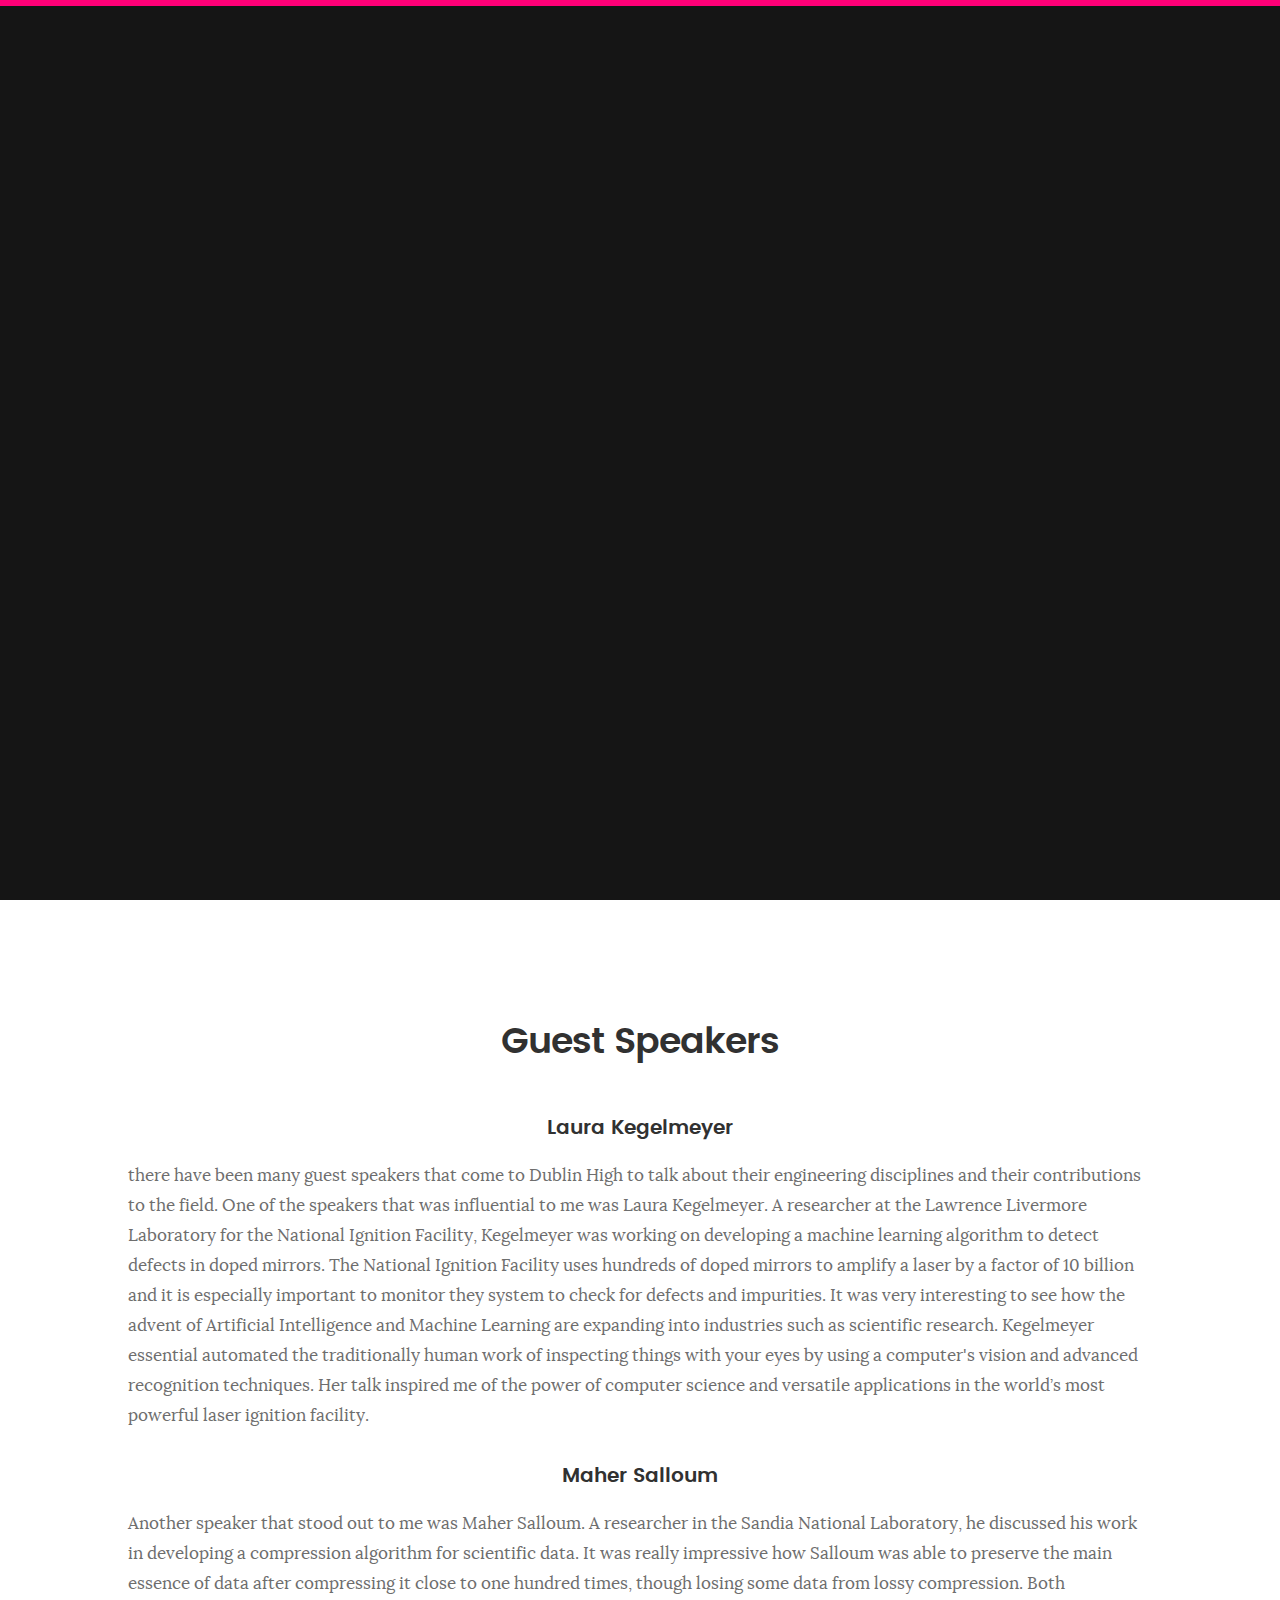
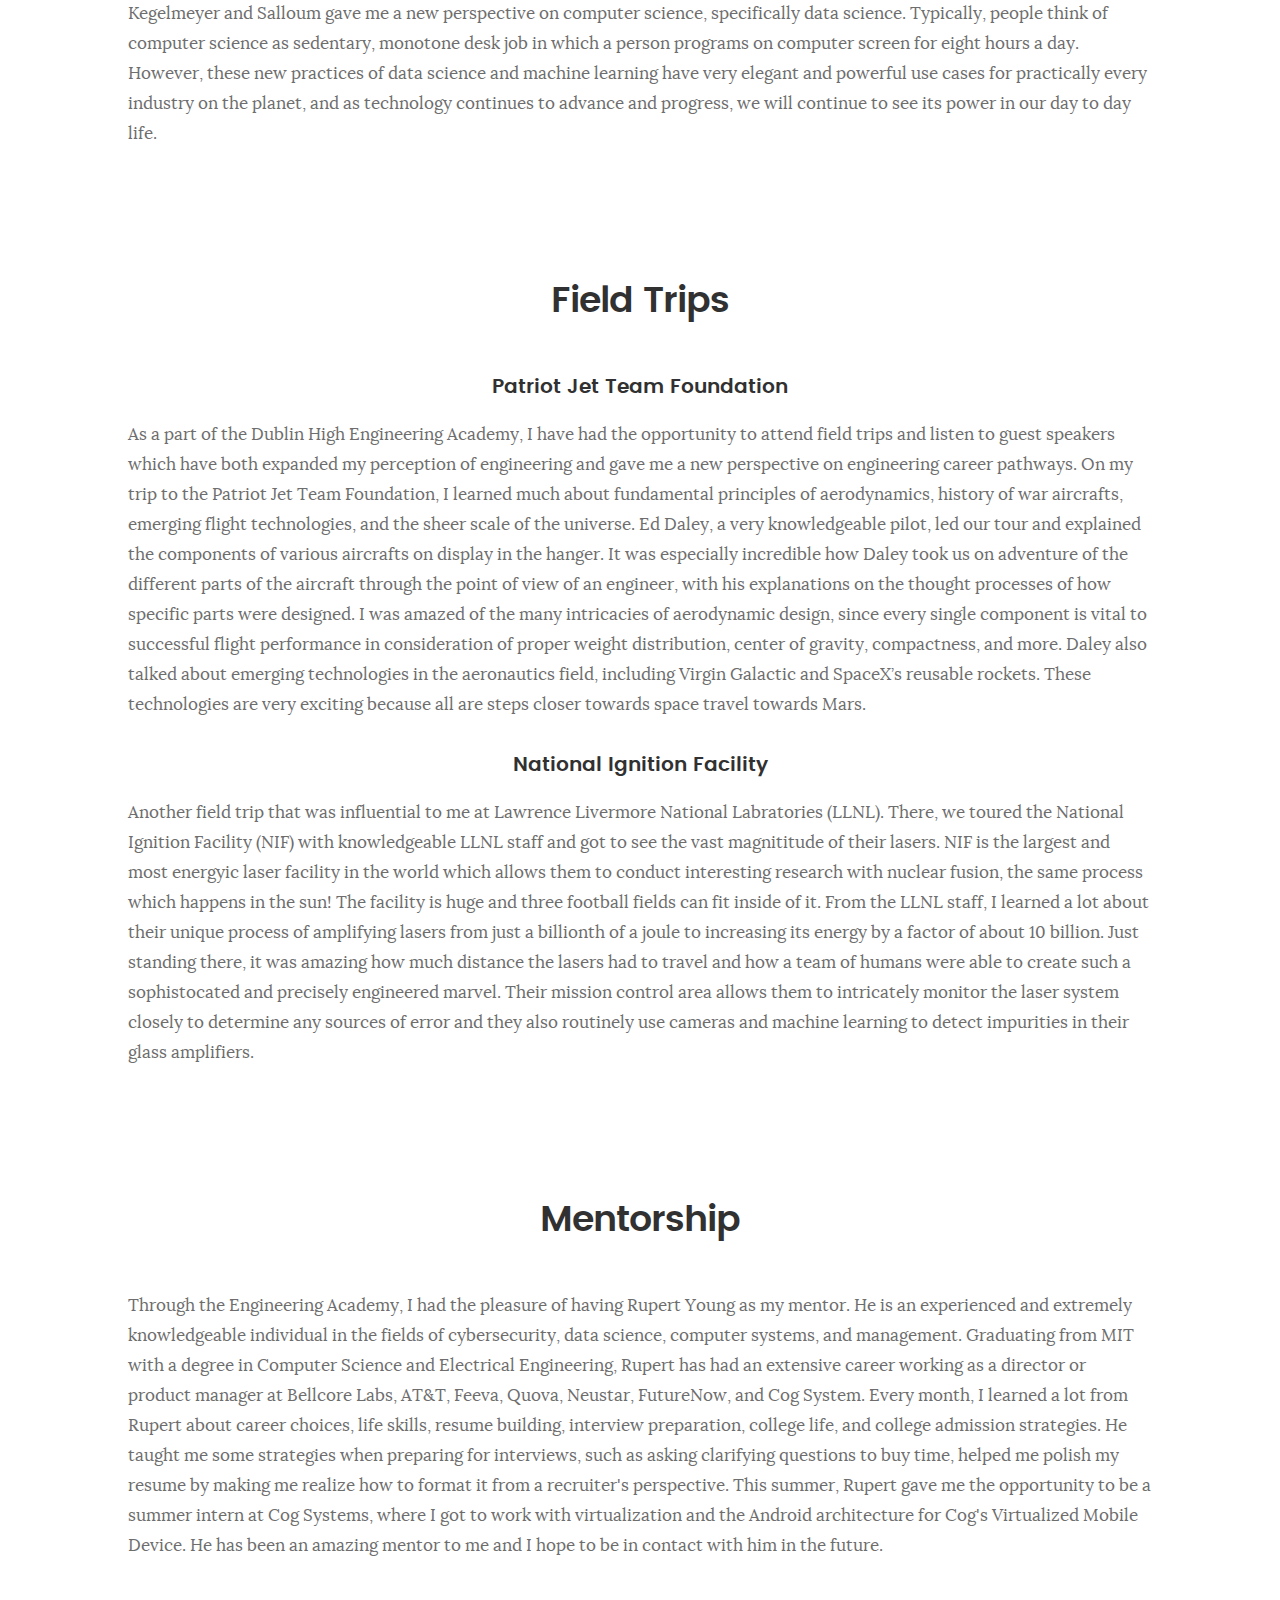
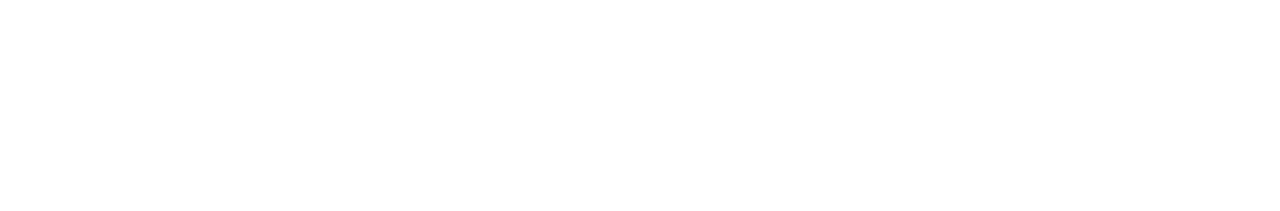
==== commit ea8e62db: "update" ====
--- a/deda.html
+++ b/deda.html
@@ -91,7 +91,7 @@
 	   			<h5></h5>
 	   			<h1>DEDA Guest Speakers & Field Trips</h1>
 
-	   			<a class="button stroke smoothscroll" href="#about" title="">Learn More</a>
+	   			<a class="button stroke smoothscroll" href="#styles" title="">Learn More</a>
 
 	   		</div>  
    			
--- a/css/main.css
+++ b/css/main.css
@@ -1294,7 +1294,6 @@
  * ------------------------------------------------------------------- 
  */
 #intro {
-	background: #151515 url(../images/intro-bg.jpg) no-repeat center bottom;
 	-webkit-background-size: cover;
 	-moz-background-size: cover;
 	background-size: cover;
@@ -1312,8 +1311,7 @@
 	left: 0;
 	width: 100%;
 	height: 100%;
-	background: #111111;
-	opacity: .85;
+	background: rgba(0,0,0,0.5);
 }
 
 .intro-content {
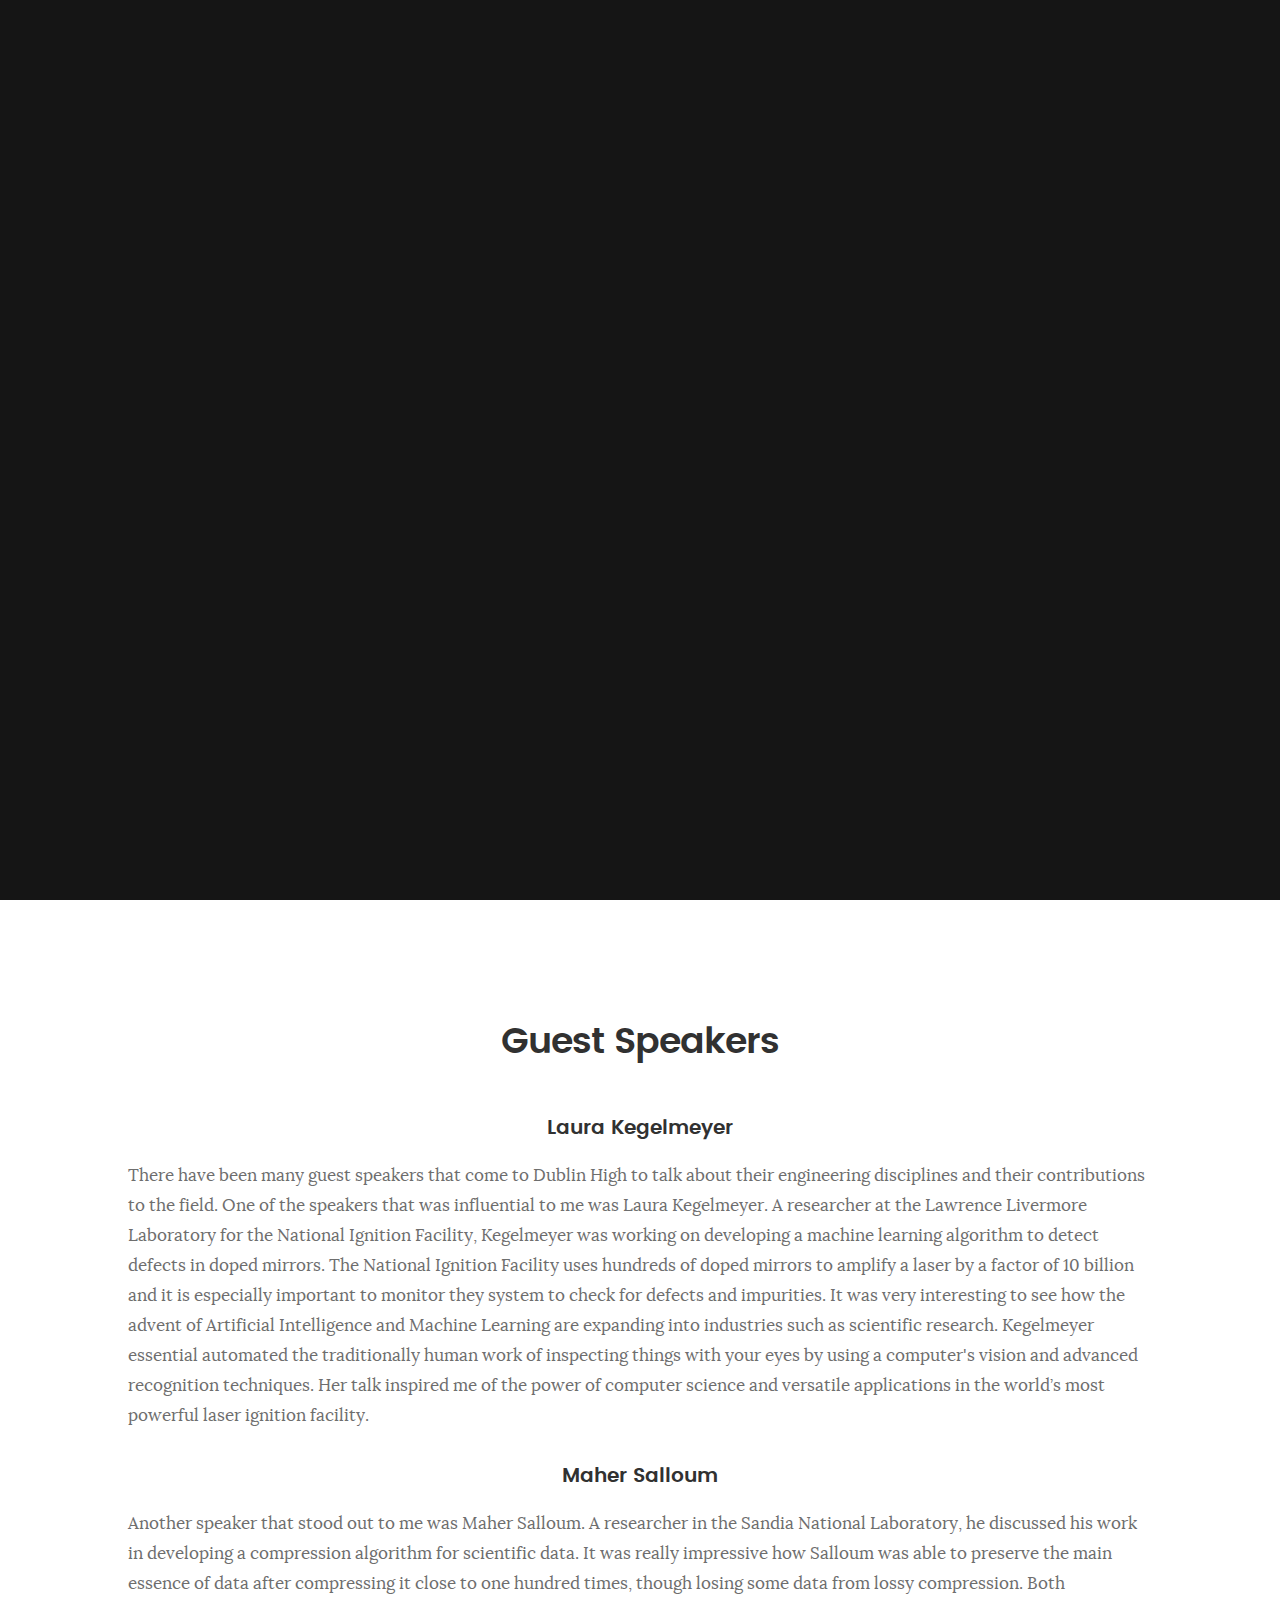
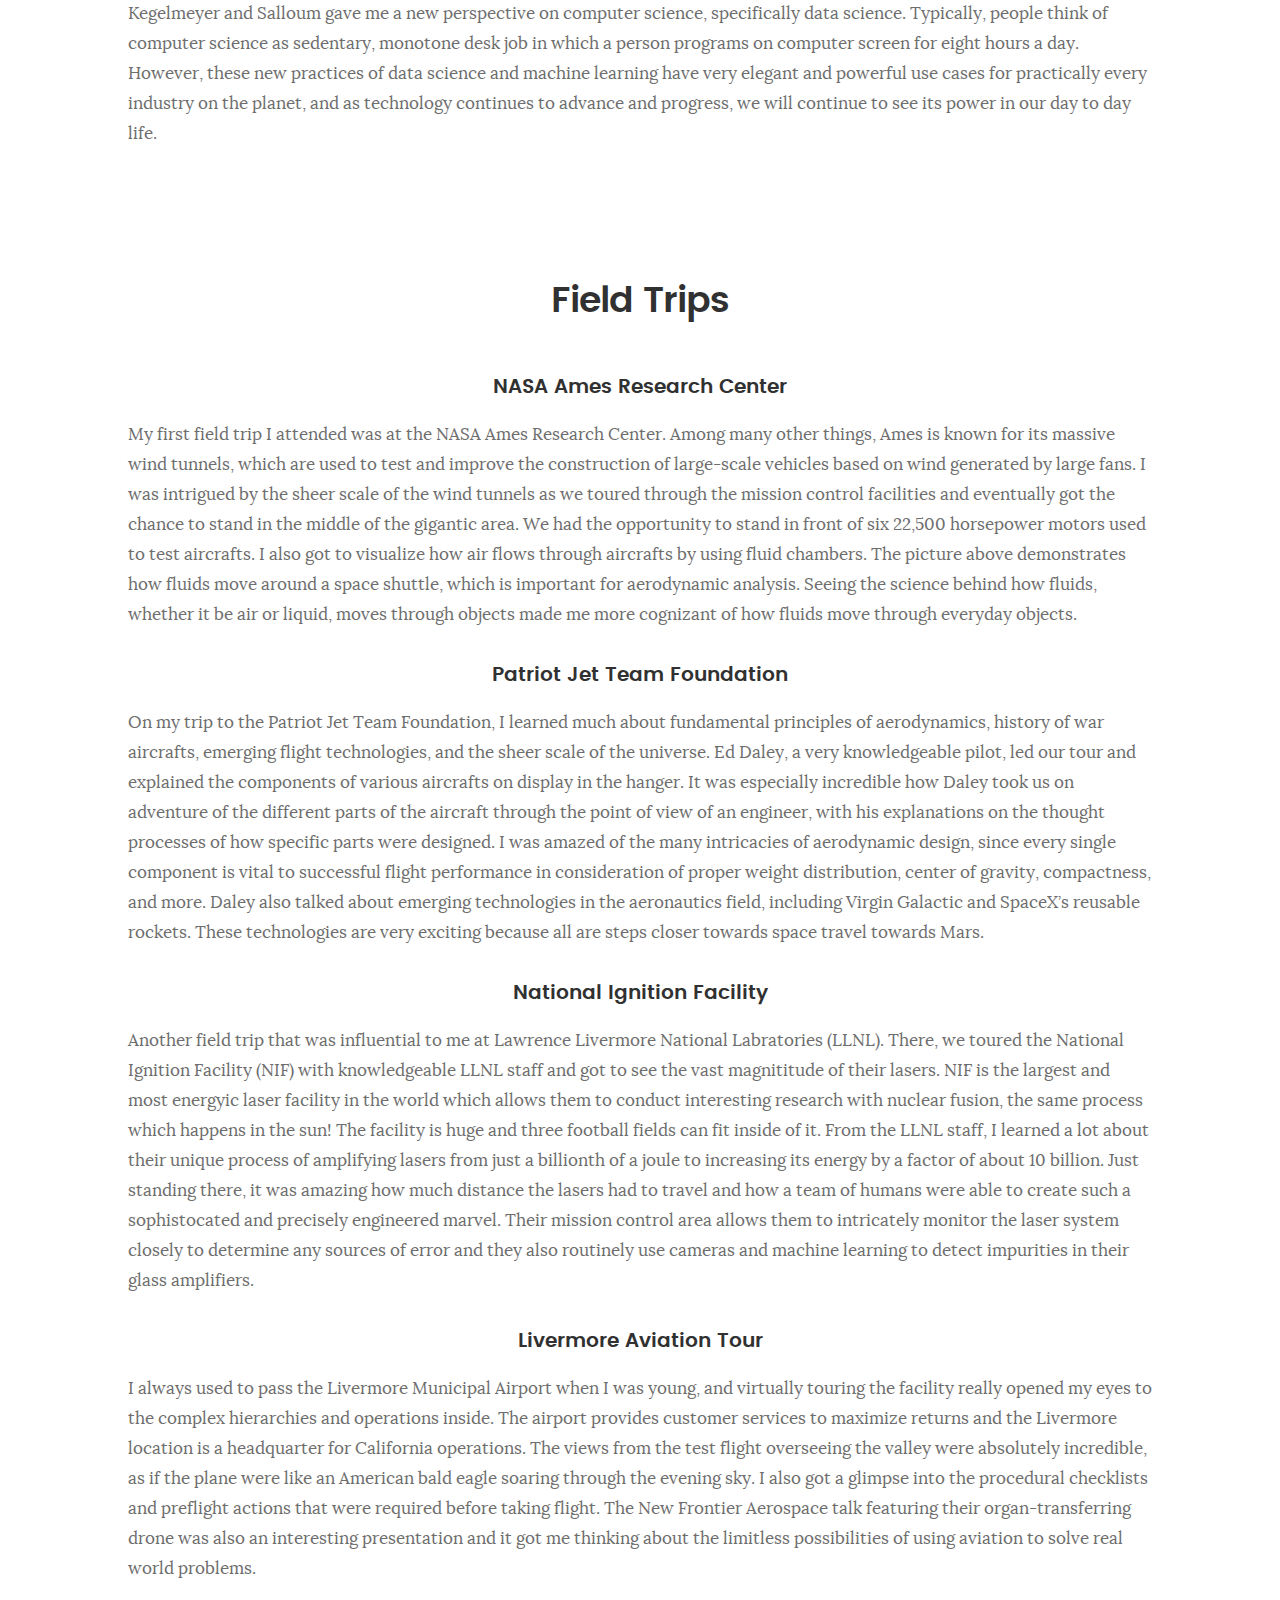
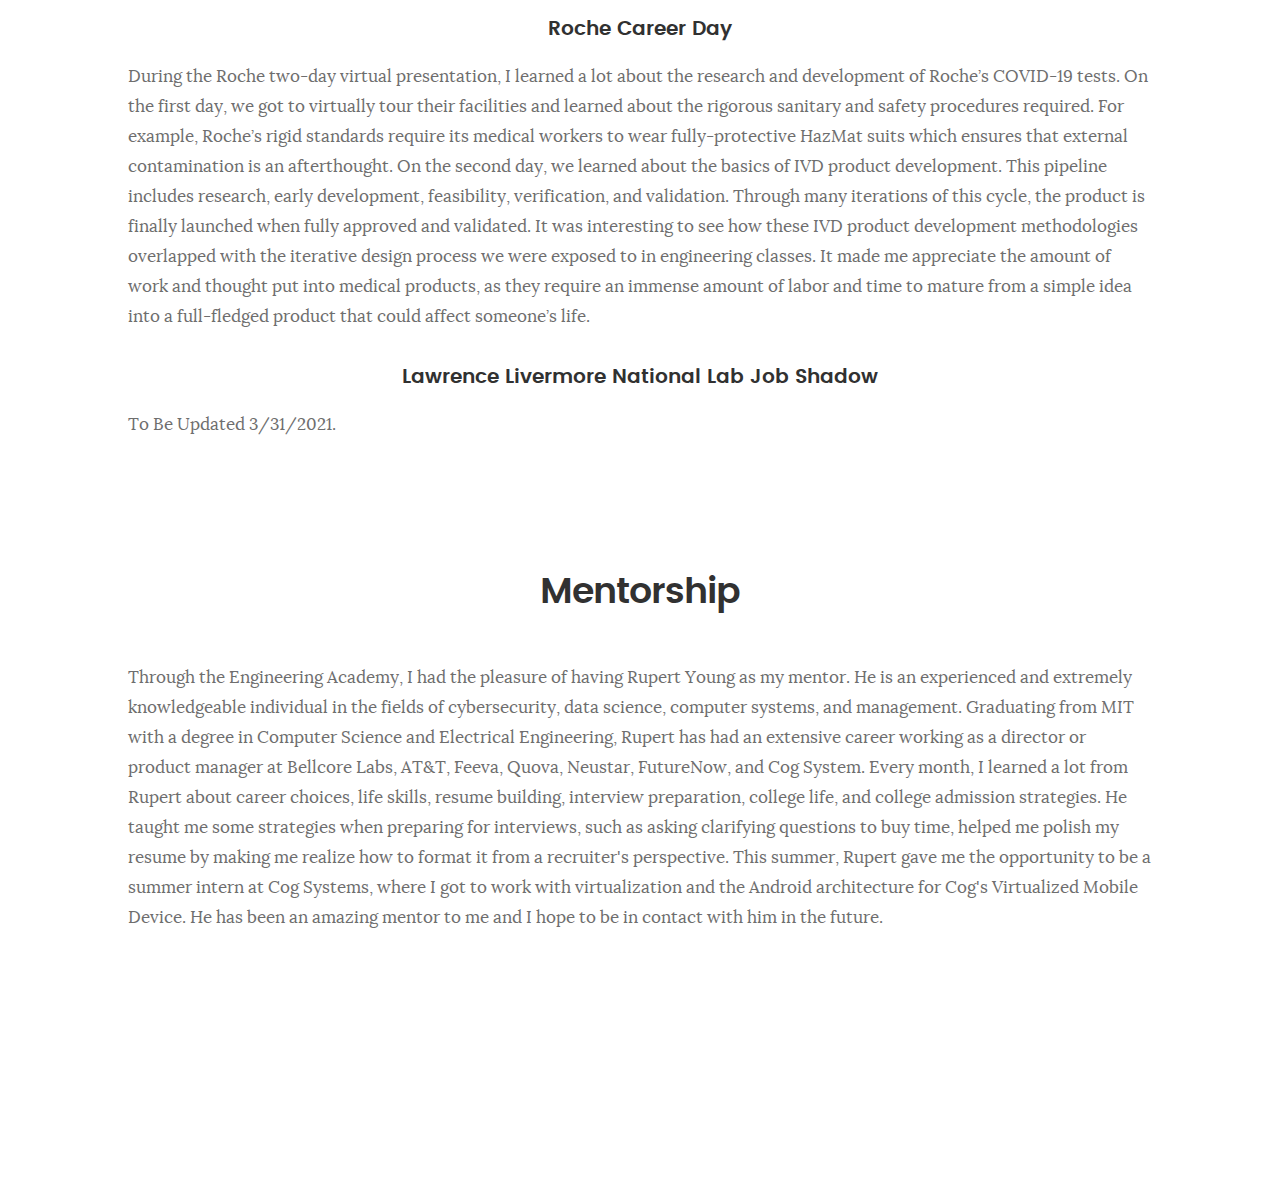
==== commit bf15babb: "update" ====
--- a/deda.html
+++ b/deda.html
@@ -114,7 +114,7 @@
 	<div class="row" style="margin-bottom:100px;">
 		<h3 align="center">Laura Kegelmeyer</h3>
 		<p>
-			there have been many guest speakers that come to Dublin High to talk about their engineering disciplines and their 
+			There have been many guest speakers that come to Dublin High to talk about their engineering disciplines and their 
 			contributions to the field. One of the speakers that was influential to me was Laura Kegelmeyer.  
 			A researcher at the Lawrence Livermore Laboratory for the National Ignition Facility, Kegelmeyer was working on developing a 
 			machine learning algorithm to detect defects in doped mirrors. The National Ignition Facility uses hundreds of doped mirrors 
@@ -150,10 +150,24 @@
 		</div>
 	</div>
 	<div class="row" style="margin-bottom:100px;">
+
+
+		<h3 align="center">NASA Ames Research Center</h3>
+		<p>
+			My first field trip I attended was at the NASA Ames Research Center. Among many other things, Ames is known for its massive wind 
+			tunnels, which are used to test and improve the construction of large-scale vehicles based on wind generated by large fans.
+			 I was intrigued by the sheer scale of the wind tunnels as we toured through the mission control facilities and eventually 
+			 got the chance to stand in the middle of the gigantic area. We had the opportunity to stand in front of six 22,500 
+			 horsepower motors used to test aircrafts. I also got to visualize how air flows through aircrafts by using fluid chambers. 
+			 The picture above demonstrates how fluids move around a space shuttle, which is important for aerodynamic analysis. Seeing 
+			 the science behind how fluids, whether it be air or liquid, moves through objects made me more cognizant of how fluids move
+			  through everyday objects. 
+			<br>
+		</p>
+
 		<h3 align="center">Patriot Jet Team Foundation</h3>
 		<p>
-			As a part of the Dublin High Engineering Academy, I have had the opportunity to attend field trips and listen to guest speakers which have both 
-			expanded my perception of engineering and gave me a new perspective on engineering career pathways. On my trip to the Patriot Jet Team Foundation,
+			 On my trip to the Patriot Jet Team Foundation,
 			 I learned much about fundamental principles of aerodynamics, history of war aircrafts, emerging flight technologies, and the sheer scale of the 
 			 universe. Ed Daley, a very knowledgeable pilot, led our tour and explained the components of various aircrafts on display in the hanger. It was 
 			 especially incredible how Daley took us on adventure of the different parts of the aircraft through the point of view of an engineer, with his 
@@ -174,6 +188,44 @@
 			 precisely engineered marvel. Their mission control area allows them to intricately monitor the laser system closely to determine any sources of error and they also routinely use 
 			 cameras and machine learning to detect impurities in their glass amplifiers. 
 
+			<br>
+		</p>
+
+		<h3 align="center">Livermore Aviation Tour</h3>
+		<p>
+			I always used to pass the Livermore Municipal Airport when I was young, and virtually touring the facility 
+			really opened my eyes to the complex hierarchies and operations inside. The airport provides customer 
+			services to maximize returns and the Livermore location is a headquarter for California operations. The 
+			views from the test flight overseeing the valley were absolutely incredible, as if the plane were like an 
+			American bald eagle soaring through the evening sky. I also got a glimpse into the procedural checklists 
+			and preflight actions that were required before taking flight. The New Frontier Aerospace talk featuring 
+			their organ-transferring drone was also an interesting presentation and it got me thinking about the 
+			limitless possibilities of using aviation to solve real world problems. 
+
+			<br>
+		</p>
+
+		<h3 align="center">Roche Career Day</h3>
+		<p>
+			During the Roche two-day virtual presentation, I learned a lot about the research and development of Roche’s 
+			COVID-19 tests. On the first day, we got to virtually tour their facilities and learned about the rigorous 
+			sanitary and safety procedures required. For example, Roche’s rigid standards require its medical workers 
+			to wear fully-protective HazMat suits which ensures that external contamination is an afterthought. On the 
+			second day, we learned about the basics of IVD product development. This pipeline includes research, early 
+			development, feasibility, verification, and validation. Through many iterations of this cycle, the product 
+			is finally launched when fully approved and validated. It was interesting to see how these IVD product 
+			development methodologies overlapped with the iterative design process we were exposed to in engineering 
+			classes. It made me appreciate the amount of work and thought put into medical products, as they require an 
+			immense amount of labor and time to mature from a simple idea into a full-fledged product that could affect 
+			someone’s life. 
+
+
+			<br>
+		</p>
+
+		<h3 align="center">Lawrence Livermore National Lab Job Shadow</h3>
+		<p>
+			To Be Updated 3/31/2021.
 			<br>
 		</p>
 	
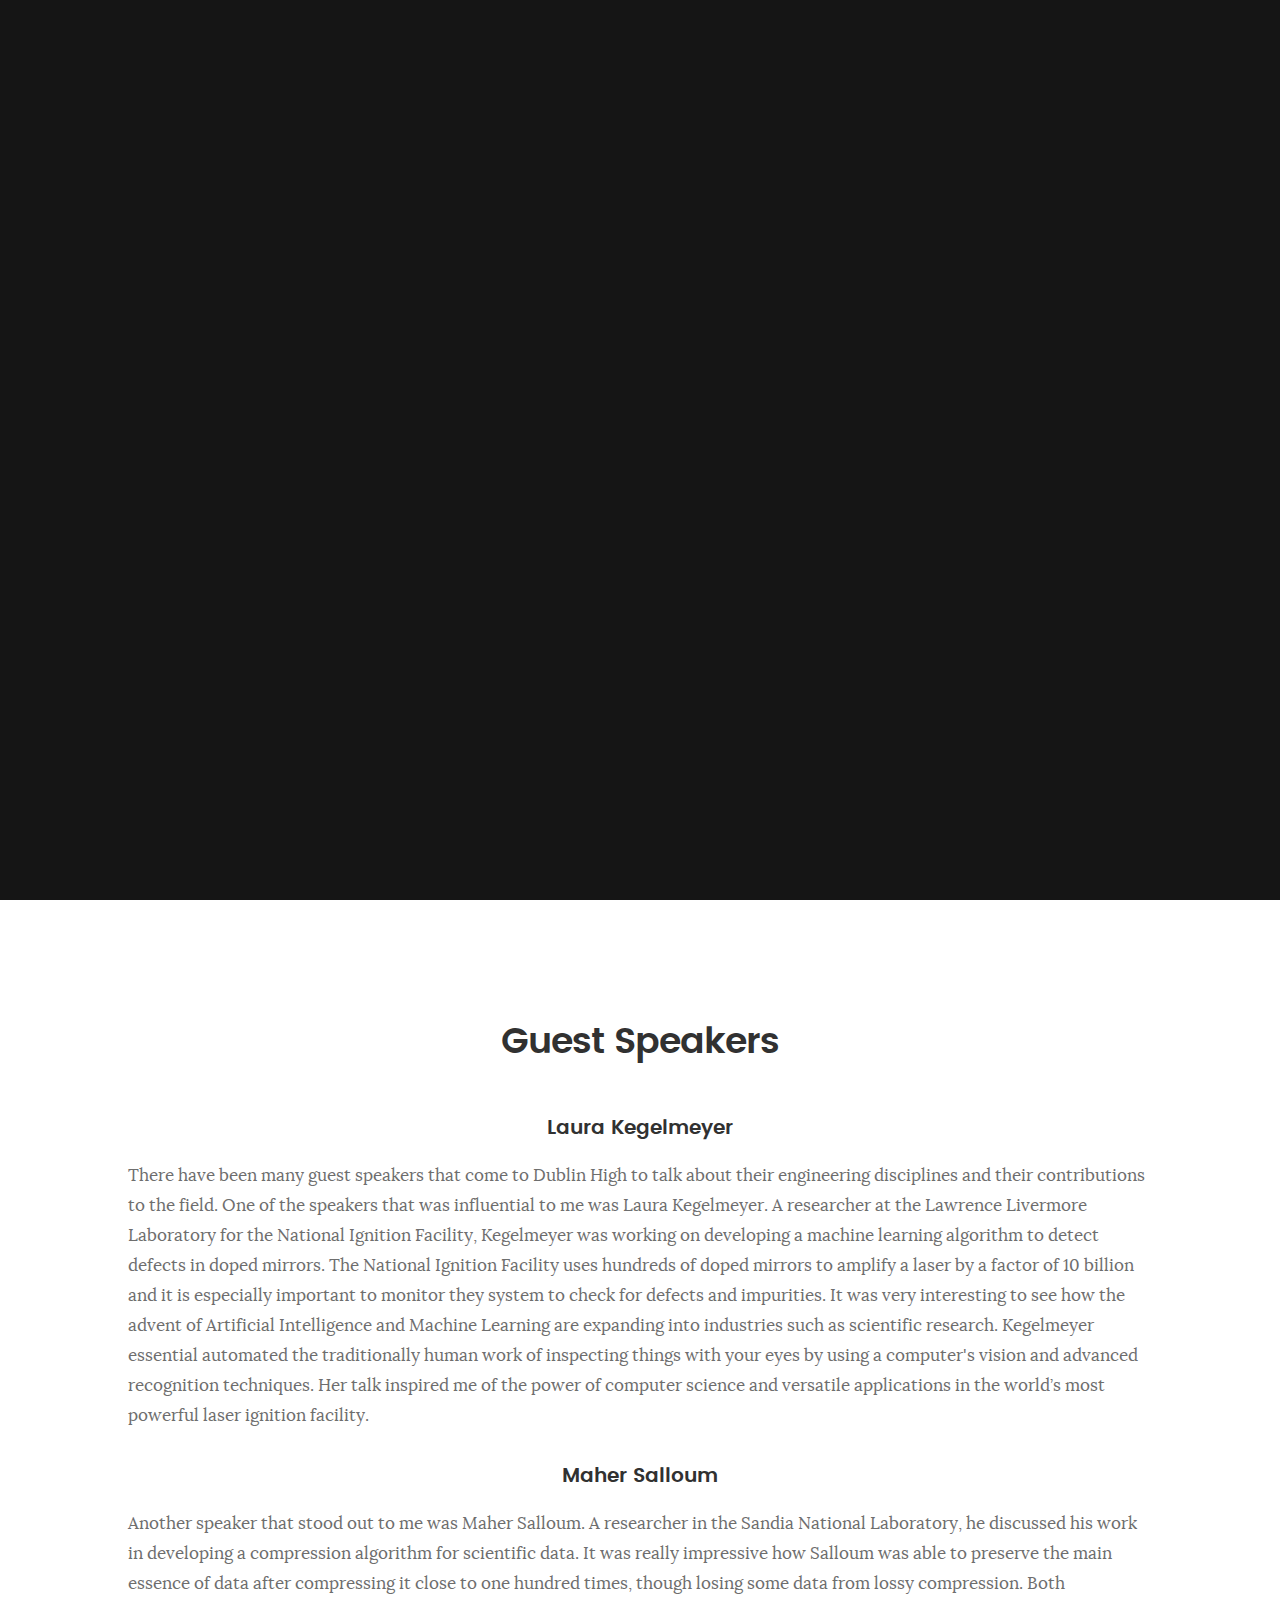
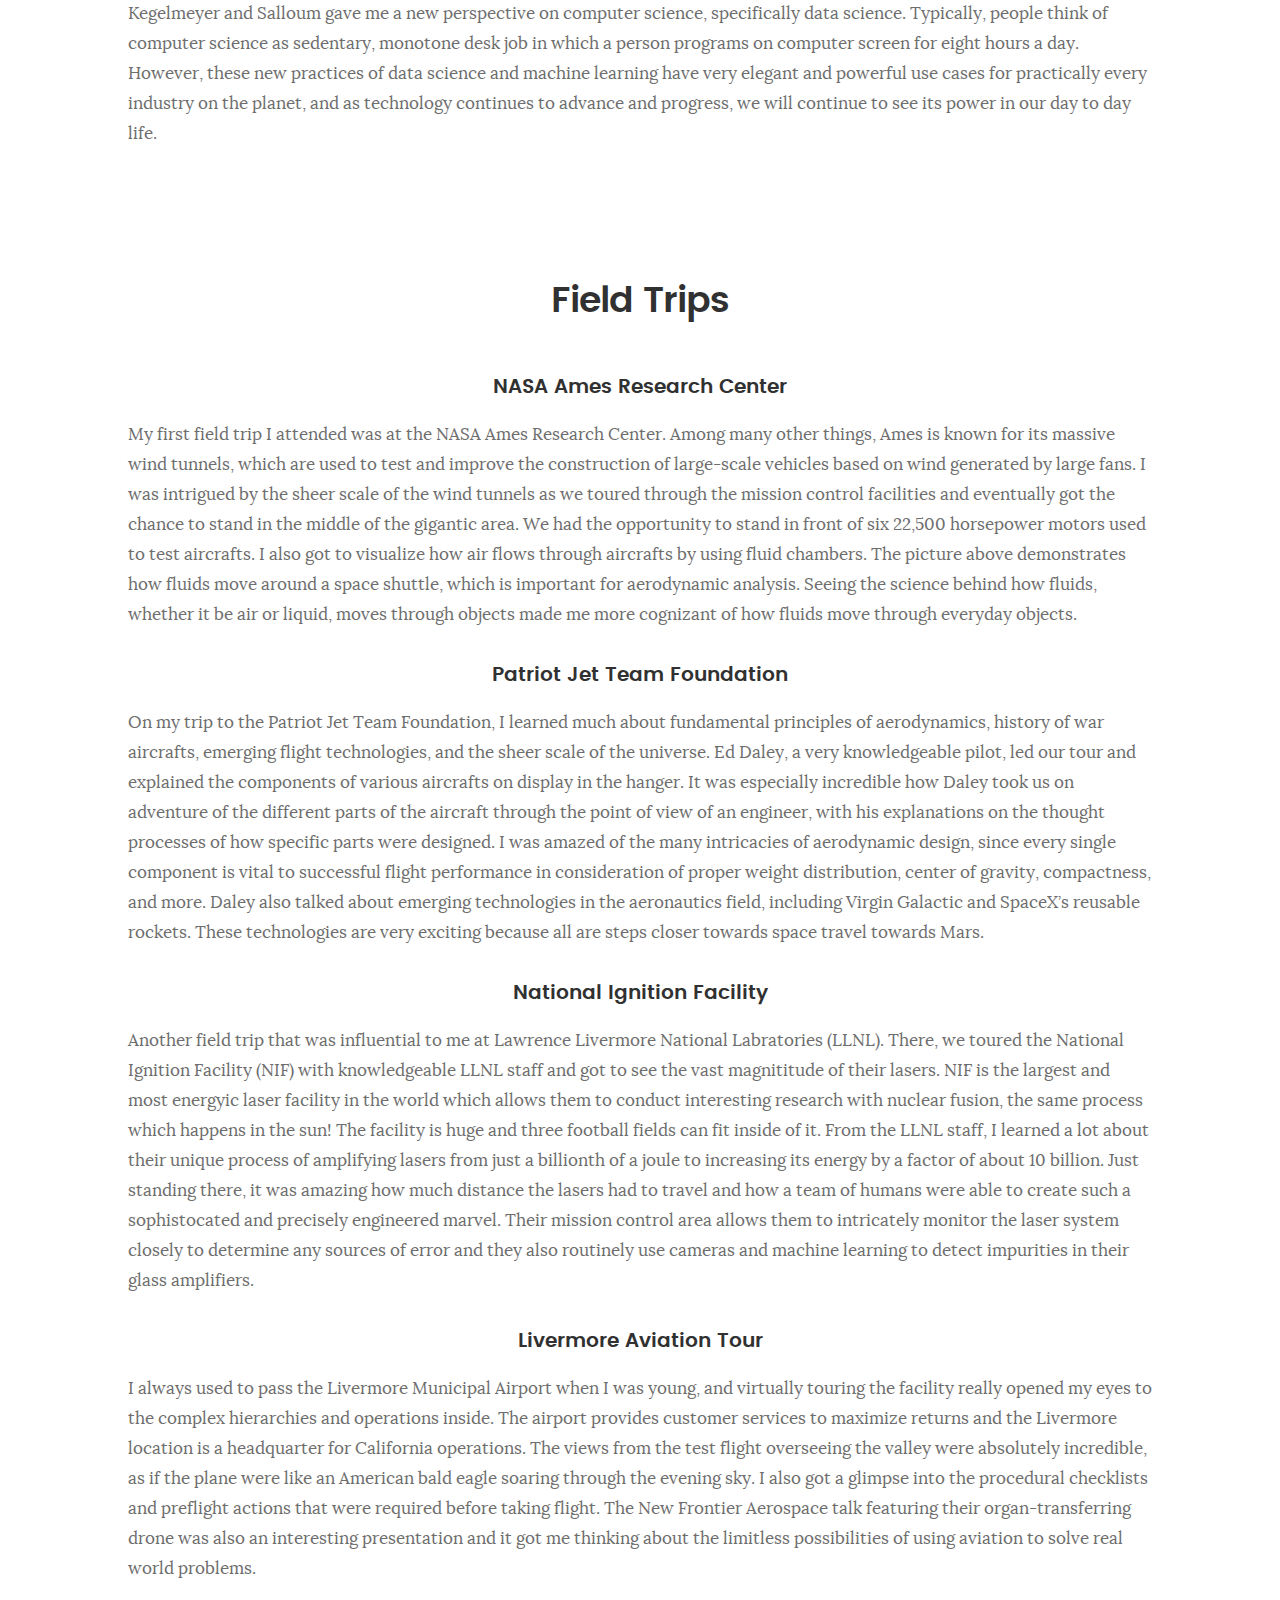
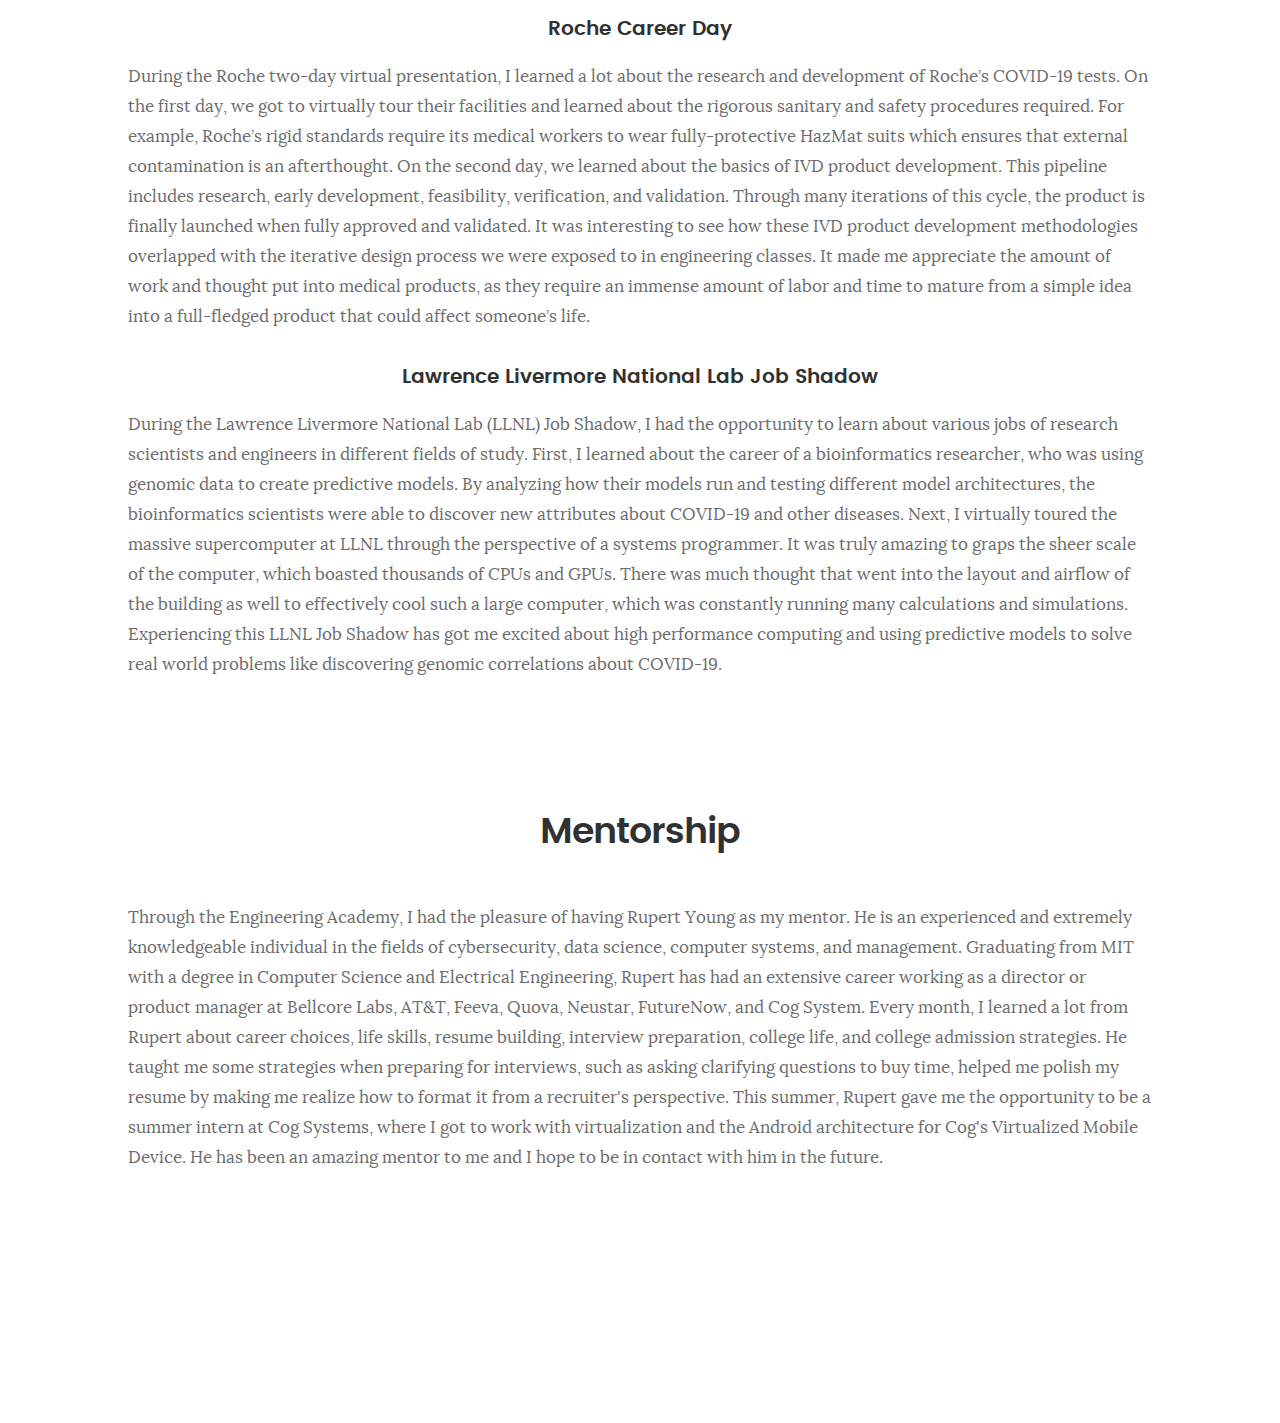
==== commit e3388543: "Update deda.html" ====
--- a/deda.html
+++ b/deda.html
@@ -225,7 +225,16 @@
 
 		<h3 align="center">Lawrence Livermore National Lab Job Shadow</h3>
 		<p>
-			To Be Updated 3/31/2021.
+			During the Lawrence Livermore National Lab (LLNL) Job Shadow, I had the opportunity to learn about various jobs of 
+			research scientists and engineers in different fields of study. First, I learned about the career of a 
+			bioinformatics researcher, who was using genomic data to create predictive models. By analyzing how their models
+			run and testing different model architectures, the bioinformatics scientists were able to discover new attributes
+			about COVID-19 and other diseases. Next, I virtually toured the massive supercomputer at LLNL through the perspective
+			of a systems programmer. It was truly amazing to graps the sheer scale of the computer, which boasted thousands of CPUs
+			and GPUs. There was much thought that went into the layout and airflow of the building as well to effectively cool such a 
+			large computer, which was constantly running many calculations and simulations. Experiencing this LLNL Job Shadow has got 
+			me excited about high performance computing and using predictive models to solve real world problems like discovering
+			genomic correlations about COVID-19. 
 			<br>
 		</p>
 	
@@ -273,4 +282,4 @@
 
 </body>
 
-</html>+</html>
